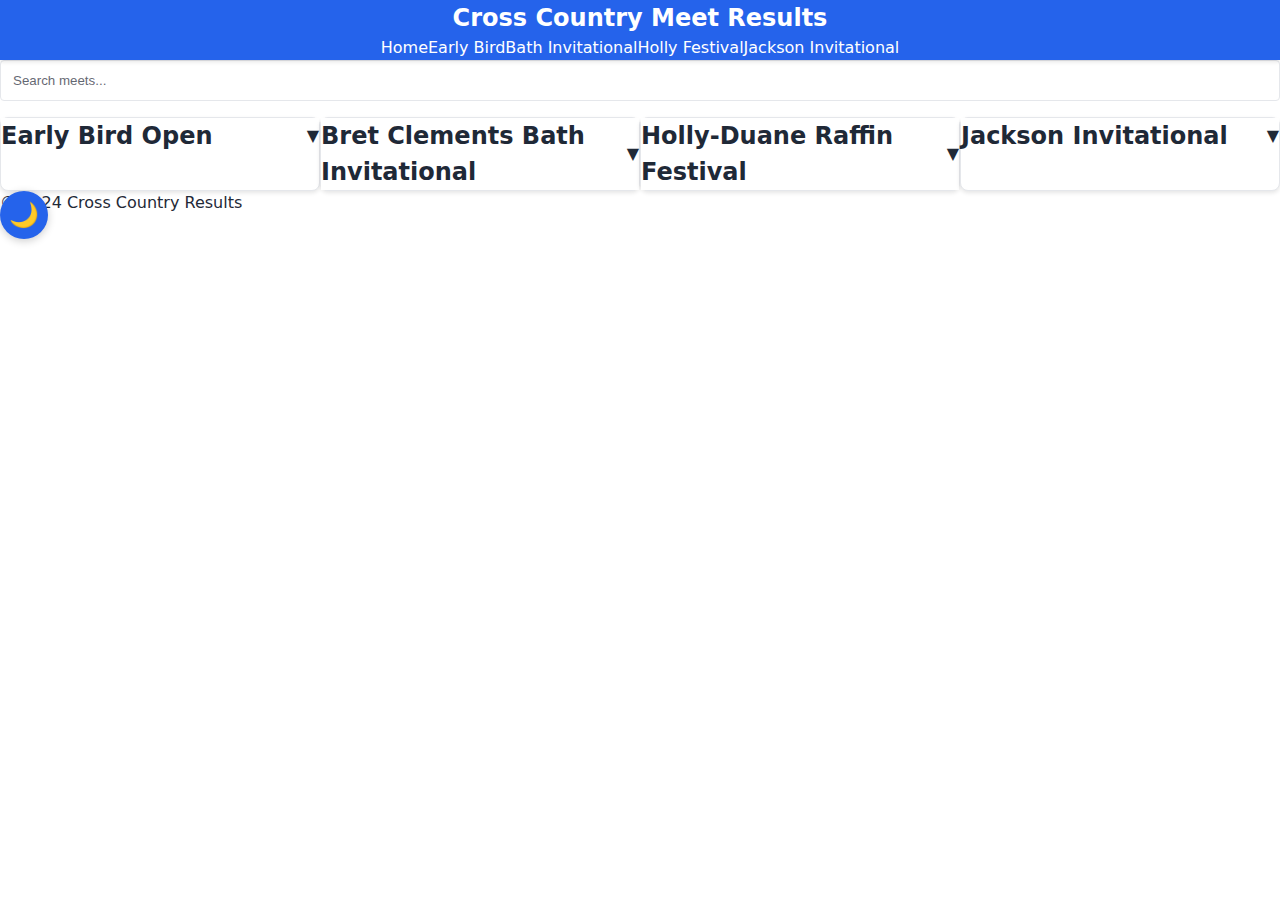
==== index.html @ 29115fbf "Update index.html" ====
<!DOCTYPE html>
<html lang="en">
<head>
    <meta charset="UTF-8">
    <meta name="viewport" content="width=device-width, initial-scale=1.0">
    <title>Cross Country Meet Results</title>
    <link rel="stylesheet" href="css/styles.css">
    <meta name="description" content="High school cross country meet results">
</head>
<body>
    <header class="header fade-in">
        <h1>Cross Country Meet Results</h1>
        <nav class="nav" role="navigation" aria-label="Main navigation">
            <a href="index.html" aria-current="page">Home</a>
            <a href="meets/early-bird.html">Early Bird</a>
            <a href="meets/bath.html">Bath Invitational</a>
            <a href="meets/holly.html">Holly Festival</a>
            <a href="meets/jackson.html">Jackson Invitational</a>
        </nav>
    </header>

    <main class="main-content">
        <div class="search-container fade-in">
            <input type="search" id="search" class="search-input" placeholder="Search meets..." aria-label="Search meets">
        </div>

        <div class="meet-list slide-in">
            <!-- Early Bird Open -->
            <section class="meet-card">
                <div class="collapsible-header">
                    <h2>Early Bird Open</h2>
                </div>
                <div class="collapsible-content">
                    <p class="meet-date">August 29, 2024</p>
                    <div class="meet-details">
                        <div class="stat-card">
                            <h3>🏃 Winner</h3>
                            <p>Beckett Crooks</p>
                            <p>16:11.20</p>
                        </div>
                        <p>Event: 5000 Meters</p>
                        <a href="meets/early-bird.html" class="meet-link">
                            View Full Results
                            <span class="sr-only">for Early Bird Open</span>
                        </a>
                    </div>
                </div>
            </section>

            <!-- Bath Invitational -->
            <section class="meet-card">
                <div class="collapsible-header">
                    <h2>Bret Clements Bath Invitational</h2>
                </div>
                <div class="collapsible-content">
                    <p class="meet-date">September 7, 2024</p>
                    <div class="meet-details">
                        <div class="stat-card">
                            <h3>🏃 Winner</h3>
                            <p>Ethan Powell</p>
                            <p>15:55.20</p>
                        </div>
                        <p>Event: 5000 Meters</p>
                        <a href="meets/bath.html" class="meet-link">
                            View Full Results
                            <span class="sr-only">for Bath Invitational</span>
                        </a>
                    </div>
                </div>
            </section>

            <!-- Holly Festival -->
            <section class="meet-card">
                <div class="collapsible-header">
                    <h2>Holly-Duane Raffin Festival</h2>
                </div>
                <div class="collapsible-content">
                    <p class="meet-date">September 14, 2024</p>
                    <div class="meet-details">
                        <div class="stat-card">
                            <h3>🏃 Winner</h3>
                            <p>Jack MacGregor</p>
                            <p>15:41.2</p>
                        </div>
                        <p>Event: 5000 Meters</p>
                        <a href="meets/holly.html" class="meet-link">
                            View Full Results
                            <span class="sr-only">for Holly Festival</span>
                        </a>
                    </div>
                </div>
            </section>

            <!-- Jackson Invitational -->
            <section class="meet-card">
                <div class="collapsible-header">
                    <h2>Jackson Invitational</h2>
                </div>
                <div class="collapsible-content">
                    <p class="meet-date">September 21, 2024</p>
                    <div class="meet-details">
                        <div class="stat-card">
                            <h3>🏃 Winner</h3>
                            <p>TBD</p>
                            <p>TBD</p>
                        </div>
                        <p>Event: 5000 Meters</p>
                        <a href="meets/jackson.html" class="meet-link">
                            View Full Results
                            <span class="sr-only">for Jackson Invitational</span>
                        </a>
                    </div>
                </div>
            </section>
        </div>
    </main>

    <button id="theme-toggle" class="theme-toggle" aria-label="Toggle dark mode">
        🌙
    </button>

    <footer>
        <p>© 2024 Cross Country Results</p>
    </footer>

    <script src="js/meet-scripts.js"></script>
</body>
</html>
---- css/styles.css ----
:root {
    /* Light theme colors */
    --primary-color: #2563eb;
    --secondary-color: #1e40af;
    --background-color: #ffffff;
    --text-color: #1f2937;
    --border-color: #e5e7eb;
    --card-background: #ffffff;
    --table-stripe: #f3f4f6;
    --highlight-background: #dbeafe;
}

[data-theme="dark"] {
    --primary-color: #3b82f6;
    --secondary-color: #60a5fa;
    --background-color: #1f2937;
    --text-color: #f3f4f6;
    --border-color: #374151;
    --card-background: #111827;
    --table-stripe: #283548;
    --highlight-background: #1e3a8a;
}

/* Update these existing styles */
body {
    background-color: var(--background-color);
    color: var(--text-color);
    transition: background-color 0.3s, color 0.3s;
}

.meet-card {
    background-color: var(--card-background);
    border: 1px solid var(--border-color);
    transition: transform 0.3s, box-shadow 0.3s, background-color 0.3s;
}

.table-wrapper table {
    background-color: var(--card-background);
    color: var(--text-color);
}

.table-wrapper tr:nth-child(even) {
    background-color: var(--table-stripe);
}

/* Theme toggle button styles */
.theme-toggle {
    position: fixed;
    bottom: 2rem;
    right: 2rem;
    width: 3rem;
    height: 3rem;
    border-radius: 50%;
    background-color: var(--primary-color);
    color: white;
    border: none;
    cursor: pointer;
    box-shadow: 0 2px 8px rgba(0, 0, 0, 0.2);
    transition: transform 0.3s;
    z-index: 1000;
    display: flex;
    align-items: center;
    justify-content: center;
    font-size: 1.5rem;
}

.theme-toggle:hover {
    transform: scale(1.1);
}

/* Search input styles */
.search-input {
    width: 100%;
    padding: 0.75rem;
    border: 1px solid var(--border-color);
    border-radius: 0.25rem;
    background-color: var(--card-background);
    color: var(--text-color);
    margin-bottom: 1rem;
}

.search-input::placeholder {
    color: var(--text-color);
    opacity: 0.7;
}

/* Animation for search results */
.fade-in {
    animation: fadeIn 0.3s ease-in;
}

@keyframes fadeIn {
    from { opacity: 0; }
    to { opacity: 1; }
}
  
  /* Animation speeds */
  --transition-speed: 0.3s;
  
  /* Spacing */
  --spacing-xs: 0.25rem;
  --spacing-sm: 0.5rem;
  --spacing-md: 1rem;
  --spacing-lg: 1.5rem;
  --spacing-xl: 2rem;
}

/* Dark theme colors using prefers-color-scheme */
@media (prefers-color-scheme: dark) {
  :root {
    --primary-color: #3b82f6;
    --secondary-color: #60a5fa;
    --background-color: #1f2937;
    --text-color: #f3f4f6;
    --border-color: #374151;
    --card-background: #111827;
    --table-stripe: #283548;
    --highlight-background: #1e3a8a;
  }
}

/* Reduced Motion Support */
@media (prefers-reduced-motion: reduce) {
  * {
    animation-duration: 0.01ms !important;
    animation-iteration-count: 1 !important;
    transition-duration: 0.01ms !important;
    scroll-behavior: auto !important;
  }
}

/* Base Mobile-First Styles */
* {
  margin: 0;
  padding: 0;
  box-sizing: border-box;
}

body {
  font-family: system-ui, -apple-system, sans-serif;
  line-height: 1.5;
  color: var(--text-color);
  background-color: var(--background-color);
}

/* Header & Navigation */
.header {
  background-color: var(--primary-color);
  padding: var(--spacing-md);
  position: sticky;
  top: 0;
  z-index: 100;
  box-shadow: 0 2px 4px rgba(0, 0, 0, 0.1);
}

.header h1 {
  color: white;
  font-size: 1.25rem;
  text-align: center;
  margin-bottom: var(--spacing-sm);
}

.nav {
  display: flex;
  justify-content: center;
  gap: var(--spacing-sm);
}

.nav a {
  color: white;
  text-decoration: none;
  padding: var(--spacing-sm);
  border-radius: 4px;
  transition: background-color var(--transition-speed);
}

.nav a:hover,
.nav a:focus {
  background-color: rgba(255, 255, 255, 0.1);
  outline: 2px solid white;
  outline-offset: 2px;
}

/* Collapsible Sections */
.collapsible {
  border: 1px solid var(--border-color);
  border-radius: 4px;
  margin-bottom: var(--spacing-md);
}

.collapsible-header {
  padding: var(--spacing-md);
  background-color: var(--card-background);
  display: flex;
  justify-content: space-between;
  align-items: center;
  cursor: pointer;
  transition: background-color var(--transition-speed);
}

.collapsible-header::after {
  content: '▼';
  transition: transform var(--transition-speed);
}

.collapsible.active .collapsible-header::after {
  transform: rotate(180deg);
}

.collapsible-content {
  max-height: 0;
  overflow: hidden;
  transition: max-height var(--transition-speed);
}

.collapsible.active .collapsible-content {
  max-height: 2000px;
}

/* Mobile-First Table Design */
.table-wrapper {
  overflow-x: auto;
  margin: var(--spacing-md) 0;
  border-radius: 4px;
  border: 1px solid var(--border-color);
}

table {
  width: 100%;
  border-collapse: collapse;
  background-color: var(--card-background);
}

th {
  background-color: var(--primary-color);
  color: white;
  font-weight: 600;
  text-align: left;
  position: sticky;
  top: 0;
}

th, td {
  padding: var(--spacing-md);
  border-bottom: 1px solid var(--border-color);
}

tr:nth-child(even) {
  background-color: var(--table-stripe);
}

/* Card Layouts for Mobile */
.meet-card {
  background-color: var(--card-background);
  border-radius: 8px;
  padding: var(--spacing-md);
  margin-bottom: var(--spacing-md);
  box-shadow: 0 2px 4px rgba(0, 0, 0, 0.1);
  transition: transform var(--transition-speed);
}

.meet-card:hover {
  transform: translateY(-2px);
}

/* Animations */
@keyframes fadeIn {
  from { opacity: 0; }
  to { opacity: 1; }
}

@keyframes slideIn {
  from { transform: translateY(20px); opacity: 0; }
  to { transform: translateY(0); opacity: 1; }
}

.fade-in {
  animation: fadeIn var(--transition-speed) ease-in;
}

.slide-in {
  animation: slideIn var(--transition-speed) ease-out;
}

/* Desktop Styles */
@media (min-width: 768px) {
  .header h1 {
    font-size: 1.5rem;
  }

  .meet-list {
    display: grid;
    grid-template-columns: repeat(auto-fill, minmax(300px, 1fr));
    gap: var(--spacing-md);
  }

  .table-responsive {
    display: table;
  }
}

/* High Contrast Mode */
@media (forced-colors: active) {
  .meet-card {
    border: 2px solid CanvasText;
  }
  
  .nav a:focus {
    outline: 2px solid CanvasText;
  }
}

/* Accessibility Improvements */
.sr-only {
  position: absolute;
  width: 1px;
  height: 1px;
  padding: 0;
  margin: -1px;
  overflow: hidden;
  clip: rect(0, 0, 0, 0);
  white-space: nowrap;
  border: 0;
}

/* Focus Styles */
:focus {
  outline: 2px solid var(--primary-color);
  outline-offset: 2px;
}

/* Dark Mode Toggle */
.theme-toggle {
  position: fixed;
  bottom: var(--spacing-lg);
  right: var(--spacing-lg);
  background-color: var(--primary-color);
  color: white;
  border: none;
  border-radius: 50%;
  width: 48px;
  height: 48px;
  cursor: pointer;
  box-shadow: 0 2px 8px rgba(0, 0, 0, 0.2);
  transition: transform var(--transition-speed);
}

.theme-toggle:hover {
  transform: scale(1.1);
}
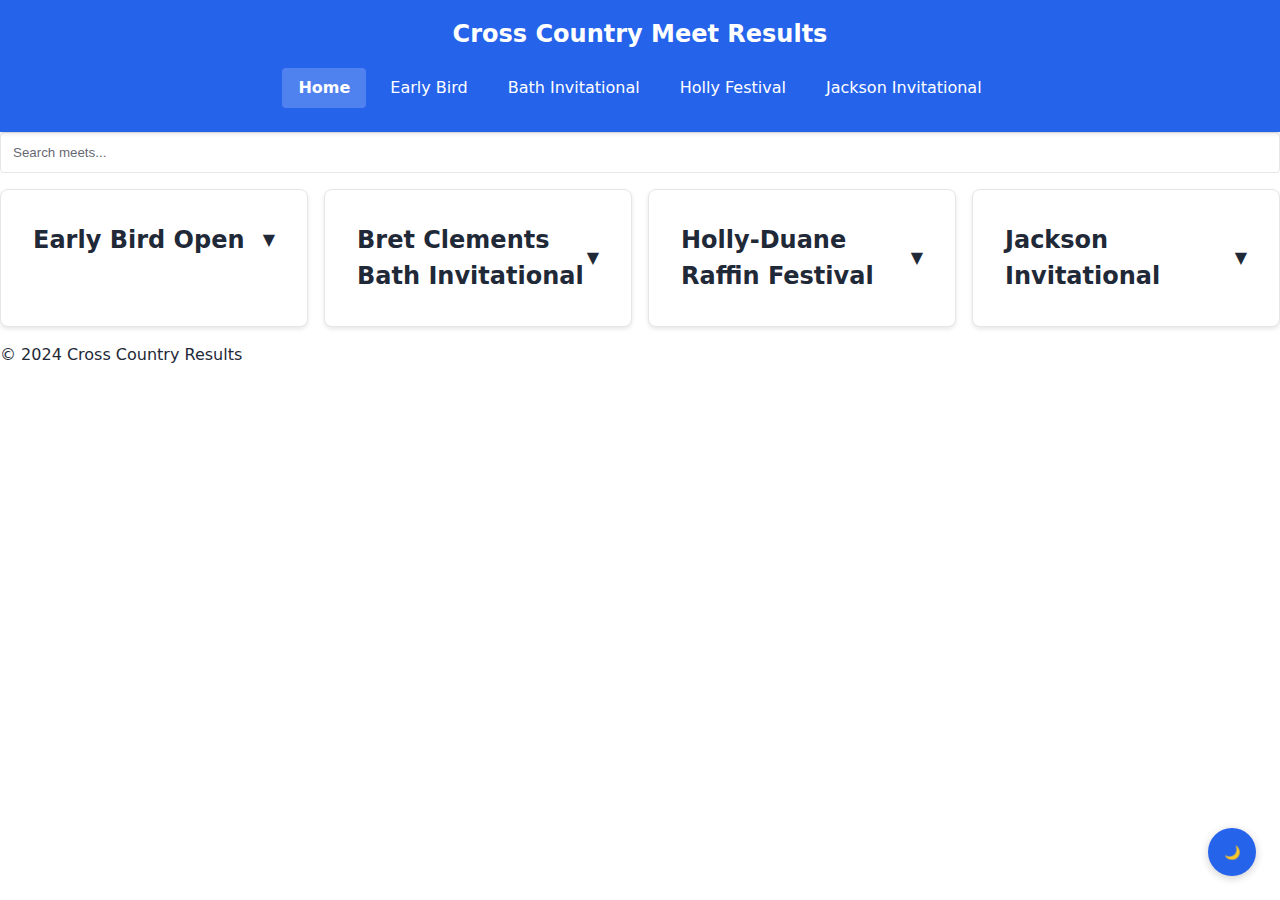
==== commit 4eec70a3: "Update index.html" ====
--- a/index.html
+++ b/index.html
@@ -101,8 +101,8 @@
                     <div class="meet-details">
                         <div class="stat-card">
                             <h3>🏃 Winner</h3>
-                            <p>TBD</p>
-                            <p>TBD</p>
+                            <p>Kyle O'Rourke</p>
+                            <p>15:08.66</p>
                         </div>
                         <p>Event: 5000 Meters</p>
                         <a href="meets/jackson.html" class="meet-link">
--- a/css/styles.css
+++ b/css/styles.css
@@ -1,4 +1,3 @@
-
 :root {
     /* Light theme colors */
     --primary-color: #2563eb;
@@ -9,6 +8,16 @@
     --card-background: #ffffff;
     --table-stripe: #f3f4f6;
     --highlight-background: #dbeafe;
+
+    /* Animation speeds */
+    --transition-speed: 0.3s;
+    
+    /* Spacing */
+    --spacing-xs: 0.25rem;
+    --spacing-sm: 0.5rem;
+    --spacing-md: 1rem;
+    --spacing-lg: 1.5rem;
+    --spacing-xl: 2rem;
 }
 
 [data-theme="dark"] {
@@ -22,54 +31,152 @@
     --highlight-background: #1e3a8a;
 }
 
-/* Update these existing styles */
+/* Base Mobile-First Styles */
+* {
+    margin: 0;
+    padding: 0;
+    box-sizing: border-box;
+}
+
 body {
+    font-family: system-ui, -apple-system, sans-serif;
+    line-height: 1.5;
+    color: var(--text-color);
     background-color: var(--background-color);
-    color: var(--text-color);
     transition: background-color 0.3s, color 0.3s;
 }
 
+/* Enhanced Header & Navigation */
+.header {
+    background-color: var(--primary-color);
+    padding: var(--spacing-md);
+    position: sticky;
+    top: 0;
+    z-index: 100;
+    box-shadow: 0 2px 4px rgba(0, 0, 0, 0.1);
+}
+
+.header h1 {
+    color: white;
+    font-size: 1.25rem;
+    text-align: center;
+    margin-bottom: var(--spacing-sm);
+}
+
+.nav {
+    display: flex;
+    flex-wrap: wrap;
+    justify-content: center;
+    gap: var(--spacing-sm);
+    padding: var(--spacing-sm);
+}
+
+.nav a {
+    color: white;
+    text-decoration: none;
+    padding: var(--spacing-sm) var(--spacing-md);
+    border-radius: 4px;
+    transition: background-color var(--transition-speed);
+    position: relative;
+    text-align: center;
+}
+
+.nav a[aria-current="page"] {
+    background-color: rgba(255, 255, 255, 0.2);
+    font-weight: bold;
+}
+
+.nav a:hover,
+.nav a:focus {
+    background-color: rgba(255, 255, 255, 0.1);
+    outline: 2px solid white;
+    outline-offset: 2px;
+}
+
+/* Collapsible Sections */
+.collapsible {
+    border: 1px solid var(--border-color);
+    border-radius: 4px;
+    margin-bottom: var(--spacing-md);
+}
+
+.collapsible-header {
+    padding: var(--spacing-md);
+    background-color: var(--card-background);
+    display: flex;
+    justify-content: space-between;
+    align-items: center;
+    cursor: pointer;
+    transition: background-color var(--transition-speed);
+}
+
+.collapsible-header::after {
+    content: '▼';
+    transition: transform var(--transition-speed);
+}
+
+.collapsible.active .collapsible-header::after {
+    transform: rotate(180deg);
+}
+
+.collapsible-content {
+    max-height: 0;
+    overflow: hidden;
+    transition: max-height var(--transition-speed);
+}
+
+.collapsible.active .collapsible-content {
+    max-height: 2000px;
+}
+
+/* Mobile-First Table Design */
+.table-wrapper {
+    overflow-x: auto;
+    margin: var(--spacing-md) 0;
+    border-radius: 4px;
+    border: 1px solid var(--border-color);
+}
+
+table {
+    width: 100%;
+    border-collapse: collapse;
+    background-color: var(--card-background);
+}
+
+th {
+    background-color: var(--primary-color);
+    color: white;
+    font-weight: 600;
+    text-align: left;
+    position: sticky;
+    top: 0;
+}
+
+th, td {
+    padding: var(--spacing-md);
+    border-bottom: 1px solid var(--border-color);
+}
+
+tr:nth-child(even) {
+    background-color: var(--table-stripe);
+}
+
+/* Card Layouts */
 .meet-card {
     background-color: var(--card-background);
+    border-radius: 8px;
+    padding: var(--spacing-md);
+    margin-bottom: var(--spacing-md);
+    box-shadow: 0 2px 4px rgba(0, 0, 0, 0.1);
+    transition: transform var(--transition-speed);
     border: 1px solid var(--border-color);
-    transition: transform 0.3s, box-shadow 0.3s, background-color 0.3s;
-}
-
-.table-wrapper table {
-    background-color: var(--card-background);
-    color: var(--text-color);
-}
-
-.table-wrapper tr:nth-child(even) {
-    background-color: var(--table-stripe);
-}
-
-/* Theme toggle button styles */
-.theme-toggle {
-    position: fixed;
-    bottom: 2rem;
-    right: 2rem;
-    width: 3rem;
-    height: 3rem;
-    border-radius: 50%;
-    background-color: var(--primary-color);
-    color: white;
-    border: none;
-    cursor: pointer;
-    box-shadow: 0 2px 8px rgba(0, 0, 0, 0.2);
-    transition: transform 0.3s;
-    z-index: 1000;
-    display: flex;
-    align-items: center;
-    justify-content: center;
-    font-size: 1.5rem;
-}
-
-.theme-toggle:hover {
-    transform: scale(1.1);
-}
-
-/* Search input styles */
+}
+
+.meet-card:hover {
+    transform: translateY(-2px);
+}
+
+/* Search Input */
 .search-input {
     width: 100%;
     padding: 0.75rem;
@@ -85,267 +192,114 @@
     opacity: 0.7;
 }
 
-/* Animation for search results */
-.fade-in {
-    animation: fadeIn 0.3s ease-in;
-}
-
+/* Animations */
 @keyframes fadeIn {
     from { opacity: 0; }
     to { opacity: 1; }
 }
-  
-  /* Animation speeds */
-  --transition-speed: 0.3s;
-  
-  /* Spacing */
-  --spacing-xs: 0.25rem;
-  --spacing-sm: 0.5rem;
-  --spacing-md: 1rem;
-  --spacing-lg: 1.5rem;
-  --spacing-xl: 2rem;
-}
-
-/* Dark theme colors using prefers-color-scheme */
-@media (prefers-color-scheme: dark) {
-  :root {
-    --primary-color: #3b82f6;
-    --secondary-color: #60a5fa;
-    --background-color: #1f2937;
-    --text-color: #f3f4f6;
-    --border-color: #374151;
-    --card-background: #111827;
-    --table-stripe: #283548;
-    --highlight-background: #1e3a8a;
-  }
-}
-
-/* Reduced Motion Support */
-@media (prefers-reduced-motion: reduce) {
-  * {
-    animation-duration: 0.01ms !important;
-    animation-iteration-count: 1 !important;
-    transition-duration: 0.01ms !important;
-    scroll-behavior: auto !important;
-  }
-}
-
-/* Base Mobile-First Styles */
-* {
-  margin: 0;
-  padding: 0;
-  box-sizing: border-box;
-}
-
-body {
-  font-family: system-ui, -apple-system, sans-serif;
-  line-height: 1.5;
-  color: var(--text-color);
-  background-color: var(--background-color);
-}
-
-/* Header & Navigation */
-.header {
-  background-color: var(--primary-color);
-  padding: var(--spacing-md);
-  position: sticky;
-  top: 0;
-  z-index: 100;
-  box-shadow: 0 2px 4px rgba(0, 0, 0, 0.1);
-}
-
-.header h1 {
-  color: white;
-  font-size: 1.25rem;
-  text-align: center;
-  margin-bottom: var(--spacing-sm);
-}
-
-.nav {
-  display: flex;
-  justify-content: center;
-  gap: var(--spacing-sm);
-}
-
-.nav a {
-  color: white;
-  text-decoration: none;
-  padding: var(--spacing-sm);
-  border-radius: 4px;
-  transition: background-color var(--transition-speed);
-}
-
-.nav a:hover,
-.nav a:focus {
-  background-color: rgba(255, 255, 255, 0.1);
-  outline: 2px solid white;
-  outline-offset: 2px;
-}
-
-/* Collapsible Sections */
-.collapsible {
-  border: 1px solid var(--border-color);
-  border-radius: 4px;
-  margin-bottom: var(--spacing-md);
-}
-
-.collapsible-header {
-  padding: var(--spacing-md);
-  background-color: var(--card-background);
-  display: flex;
-  justify-content: space-between;
-  align-items: center;
-  cursor: pointer;
-  transition: background-color var(--transition-speed);
-}
-
-.collapsible-header::after {
-  content: '▼';
-  transition: transform var(--transition-speed);
-}
-
-.collapsible.active .collapsible-header::after {
-  transform: rotate(180deg);
-}
-
-.collapsible-content {
-  max-height: 0;
-  overflow: hidden;
-  transition: max-height var(--transition-speed);
-}
-
-.collapsible.active .collapsible-content {
-  max-height: 2000px;
-}
-
-/* Mobile-First Table Design */
-.table-wrapper {
-  overflow-x: auto;
-  margin: var(--spacing-md) 0;
-  border-radius: 4px;
-  border: 1px solid var(--border-color);
-}
-
-table {
-  width: 100%;
-  border-collapse: collapse;
-  background-color: var(--card-background);
-}
-
-th {
-  background-color: var(--primary-color);
-  color: white;
-  font-weight: 600;
-  text-align: left;
-  position: sticky;
-  top: 0;
-}
-
-th, td {
-  padding: var(--spacing-md);
-  border-bottom: 1px solid var(--border-color);
-}
-
-tr:nth-child(even) {
-  background-color: var(--table-stripe);
-}
-
-/* Card Layouts for Mobile */
-.meet-card {
-  background-color: var(--card-background);
-  border-radius: 8px;
-  padding: var(--spacing-md);
-  margin-bottom: var(--spacing-md);
-  box-shadow: 0 2px 4px rgba(0, 0, 0, 0.1);
-  transition: transform var(--transition-speed);
-}
-
-.meet-card:hover {
-  transform: translateY(-2px);
-}
-
-/* Animations */
-@keyframes fadeIn {
-  from { opacity: 0; }
-  to { opacity: 1; }
-}
 
 @keyframes slideIn {
-  from { transform: translateY(20px); opacity: 0; }
-  to { transform: translateY(0); opacity: 1; }
+    from { transform: translateY(20px); opacity: 0; }
+    to { transform: translateY(0); opacity: 1; }
 }
 
 .fade-in {
-  animation: fadeIn var(--transition-speed) ease-in;
+    animation: fadeIn var(--transition-speed) ease-in;
 }
 
 .slide-in {
-  animation: slideIn var(--transition-speed) ease-out;
+    animation: slideIn var(--transition-speed) ease-out;
 }
 
 /* Desktop Styles */
 @media (min-width: 768px) {
-  .header h1 {
-    font-size: 1.5rem;
-  }
-
-  .meet-list {
-    display: grid;
-    grid-template-columns: repeat(auto-fill, minmax(300px, 1fr));
-    gap: var(--spacing-md);
-  }
-
-  .table-responsive {
-    display: table;
-  }
+    .header h1 {
+        font-size: 1.5rem;
+    }
+
+    .meet-list {
+        display: grid;
+        grid-template-columns: repeat(auto-fill, minmax(300px, 1fr));
+        gap: var(--spacing-md);
+    }
+
+    .table-responsive {
+        display: table;
+    }
+}
+
+/* Mobile Navigation */
+@media (max-width: 600px) {
+    .nav {
+        flex-direction: column;
+        align-items: center;
+    }
+    
+    .nav a {
+        width: 100%;
+    }
 }
 
 /* High Contrast Mode */
 @media (forced-colors: active) {
-  .meet-card {
-    border: 2px solid CanvasText;
-  }
-  
-  .nav a:focus {
-    outline: 2px solid CanvasText;
-  }
-}
-
-/* Accessibility Improvements */
+    .meet-card {
+        border: 2px solid CanvasText;
+    }
+    
+    .nav a:focus {
+        outline: 2px solid CanvasText;
+    }
+}
+
+/* Accessibility */
 .sr-only {
-  position: absolute;
-  width: 1px;
-  height: 1px;
-  padding: 0;
-  margin: -1px;
-  overflow: hidden;
-  clip: rect(0, 0, 0, 0);
-  white-space: nowrap;
-  border: 0;
+    position: absolute;
+    width: 1px;
+    height: 1px;
+    padding: 0;
+    margin: -1px;
+    overflow: hidden;
+    clip: rect(0, 0, 0, 0);
+    white-space: nowrap;
+    border: 0;
 }
 
 /* Focus Styles */
 :focus {
-  outline: 2px solid var(--primary-color);
-  outline-offset: 2px;
-}
-
-/* Dark Mode Toggle */
+    outline: 2px solid var(--primary-color);
+    outline-offset: 2px;
+}
+
+/* Theme Toggle */
 .theme-toggle {
-  position: fixed;
-  bottom: var(--spacing-lg);
-  right: var(--spacing-lg);
-  background-color: var(--primary-color);
-  color: white;
-  border: none;
-  border-radius: 50%;
-  width: 48px;
-  height: 48px;
-  cursor: pointer;
-  box-shadow: 0 2px 8px rgba(0, 0, 0, 0.2);
-  transition: transform var(--transition-speed);
+    position: fixed;
+    bottom: var(--spacing-lg);
+    right: var(--spacing-lg);
+    background-color: var(--primary-color);
+    color: white;
+    border: none;
+    border-radius: 50%;
+    width: 48px;
+    height: 48px;
+    cursor: pointer;
+    box-shadow: 0 2px 8px rgba(0, 0, 0, 0.2);
+    transition: transform var(--transition-speed);
+    z-index: 1000;
+    display: flex;
+    align-items: center;
+    justify-content: center;
 }
 
 .theme-toggle:hover {
-  transform: scale(1.1);
-}
+    transform: scale(1.1);
+}
+
+/* Reduced Motion */
+@media (prefers-reduced-motion: reduce) {
+    * {
+        animation-duration: 0.01ms !important;
+        animation-iteration-count: 1 !important;
+        transition-duration: 0.01ms !important;
+        scroll-behavior: auto !important;
+    }
+}
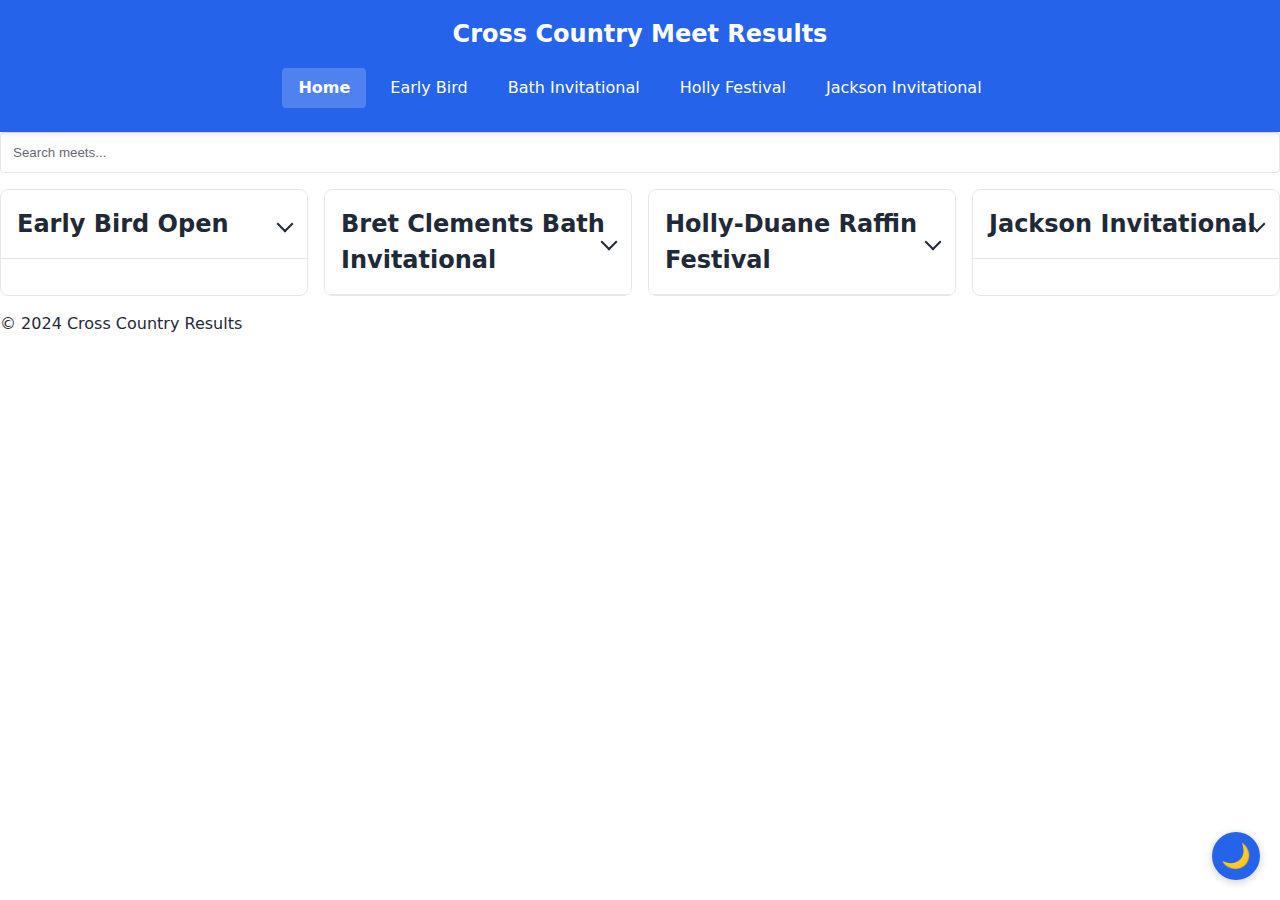
==== commit 7843c5c0: "Update index.html" ====
--- a/index.html
+++ b/index.html
@@ -27,10 +27,10 @@
         <div class="meet-list slide-in">
             <!-- Early Bird Open -->
             <section class="meet-card">
-                <div class="collapsible-header">
+                <div class="collapsible-header" tabindex="0" role="button" aria-expanded="false" aria-controls="early-bird-content">
                     <h2>Early Bird Open</h2>
                 </div>
-                <div class="collapsible-content">
+                <div id="early-bird-content" class="collapsible-content">
                     <p class="meet-date">August 29, 2024</p>
                     <div class="meet-details">
                         <div class="stat-card">
@@ -49,10 +49,10 @@
 
             <!-- Bath Invitational -->
             <section class="meet-card">
-                <div class="collapsible-header">
+                <div class="collapsible-header" tabindex="0" role="button" aria-expanded="false" aria-controls="bath-content">
                     <h2>Bret Clements Bath Invitational</h2>
                 </div>
-                <div class="collapsible-content">
+                <div id="bath-content" class="collapsible-content">
                     <p class="meet-date">September 7, 2024</p>
                     <div class="meet-details">
                         <div class="stat-card">
@@ -71,10 +71,10 @@
 
             <!-- Holly Festival -->
             <section class="meet-card">
-                <div class="collapsible-header">
+                <div class="collapsible-header" tabindex="0" role="button" aria-expanded="false" aria-controls="holly-content">
                     <h2>Holly-Duane Raffin Festival</h2>
                 </div>
-                <div class="collapsible-content">
+                <div id="holly-content" class="collapsible-content">
                     <p class="meet-date">September 14, 2024</p>
                     <div class="meet-details">
                         <div class="stat-card">
@@ -93,10 +93,10 @@
 
             <!-- Jackson Invitational -->
             <section class="meet-card">
-                <div class="collapsible-header">
+                <div class="collapsible-header" tabindex="0" role="button" aria-expanded="false" aria-controls="jackson-content">
                     <h2>Jackson Invitational</h2>
                 </div>
-                <div class="collapsible-content">
+                <div id="jackson-content" class="collapsible-content">
                     <p class="meet-date">September 21, 2024</p>
                     <div class="meet-details">
                         <div class="stat-card">
--- a/css/styles.css
+++ b/css/styles.css
@@ -99,34 +99,28 @@
     border-radius: 4px;
     margin-bottom: var(--spacing-md);
 }
-
 .collapsible-header {
-    padding: var(--spacing-md);
-    background-color: var(--card-background);
+    cursor: pointer;
+    padding: 1rem;
+    background-color: var(--card-background);
+    border-bottom: 1px solid var(--border-color);
     display: flex;
     justify-content: space-between;
     align-items: center;
-    cursor: pointer;
-    transition: background-color var(--transition-speed);
-}
-
-.collapsible-header::after {
-    content: '▼';
-    transition: transform var(--transition-speed);
-}
-
-.collapsible.active .collapsible-header::after {
-    transform: rotate(180deg);
 }
 
 .collapsible-content {
-    max-height: 0;
-    overflow: hidden;
-    transition: max-height var(--transition-speed);
+    display: none;
+    padding: 1rem;
 }
 
 .collapsible.active .collapsible-content {
-    max-height: 2000px;
+    display: block;
+}
+
+/* Add clear hover states */
+.collapsible-header:hover {
+    background-color: var(--highlight-background);
 }
 
 /* Mobile-First Table Design */
@@ -165,15 +159,87 @@
 .meet-card {
     background-color: var(--card-background);
     border-radius: 8px;
-    padding: var(--spacing-md);
+    border: 1px solid var(--border-color);
     margin-bottom: var(--spacing-md);
-    box-shadow: 0 2px 4px rgba(0, 0, 0, 0.1);
+    overflow: hidden;  /* Contains the content */
+}
+
+.meet-details {
+    padding: var(--spacing-md);
+}
+
+.stat-card {
+    background-color: var(--highlight-background);
+    padding: var(--spacing-md);
+    border-radius: 4px;
+    margin-bottom: var(--spacing-md);
+}
+
+.meet-date {
+    color: var(--text-color);
+    font-weight: 500;
+    margin-bottom: var(--spacing-sm);
+}
+
+.meet-link {
+    display: inline-block;
+    color: var(--primary-color);
+    text-decoration: none;
+    margin-top: var(--spacing-sm);
+    font-weight: 500;
+}
+
+.meet-link:hover {
+    text-decoration: underline;
+}
+
+/* Add collapsible indicator styles */
+.collapsible-header {
+    position: relative;
+    padding-right: 2.5rem; /* Space for the indicator */
+    cursor: pointer;
+    background-color: var(--card-background);
+    padding: var(--spacing-md);
+    display: flex;
+    justify-content: space-between;
+    align-items: center;
+    border-bottom: 1px solid var(--border-color);
+}
+
+.collapsible-header::after {
+    content: "";
+    position: absolute;
+    right: 1rem;
+    width: 10px;
+    height: 10px;
+    border-right: 2px solid var(--text-color);
+    border-bottom: 2px solid var(--text-color);
+    transform: rotate(45deg);
     transition: transform var(--transition-speed);
-    border: 1px solid var(--border-color);
-}
-
-.meet-card:hover {
-    transform: translateY(-2px);
+}
+
+.collapsible.active .collapsible-header::after {
+    transform: rotate(-135deg);
+}
+
+/* Add focus indicators for accessibility */
+.collapsible-header:focus {
+    outline: 2px solid var(--primary-color);
+    outline-offset: -2px;
+}
+
+/* High contrast mode support */
+@media (forced-colors: active) {
+    .collapsible-header::after {
+        border-color: ButtonText;
+    }
+}
+
+/* Reduce motion if preferred */
+@media (prefers-reduced-motion: reduce) {
+    .collapsible-header::after {
+        transition: none;
+    }
 }
 
 /* Search Input */
@@ -273,21 +339,22 @@
 /* Theme Toggle */
 .theme-toggle {
     position: fixed;
-    bottom: var(--spacing-lg);
-    right: var(--spacing-lg);
+    bottom: 20px;  /* Explicit pixel values */
+    right: 20px;
+    width: 48px;
+    height: 48px;
+    border-radius: 50%;
     background-color: var(--primary-color);
     color: white;
     border: none;
-    border-radius: 50%;
-    width: 48px;
-    height: 48px;
     cursor: pointer;
     box-shadow: 0 2px 8px rgba(0, 0, 0, 0.2);
-    transition: transform var(--transition-speed);
-    z-index: 1000;
+    z-index: 9999;  /* Ensure it's always on top */
     display: flex;
     align-items: center;
     justify-content: center;
+    font-size: 1.5rem;
+    padding: 0;
 }
 
 .theme-toggle:hover {
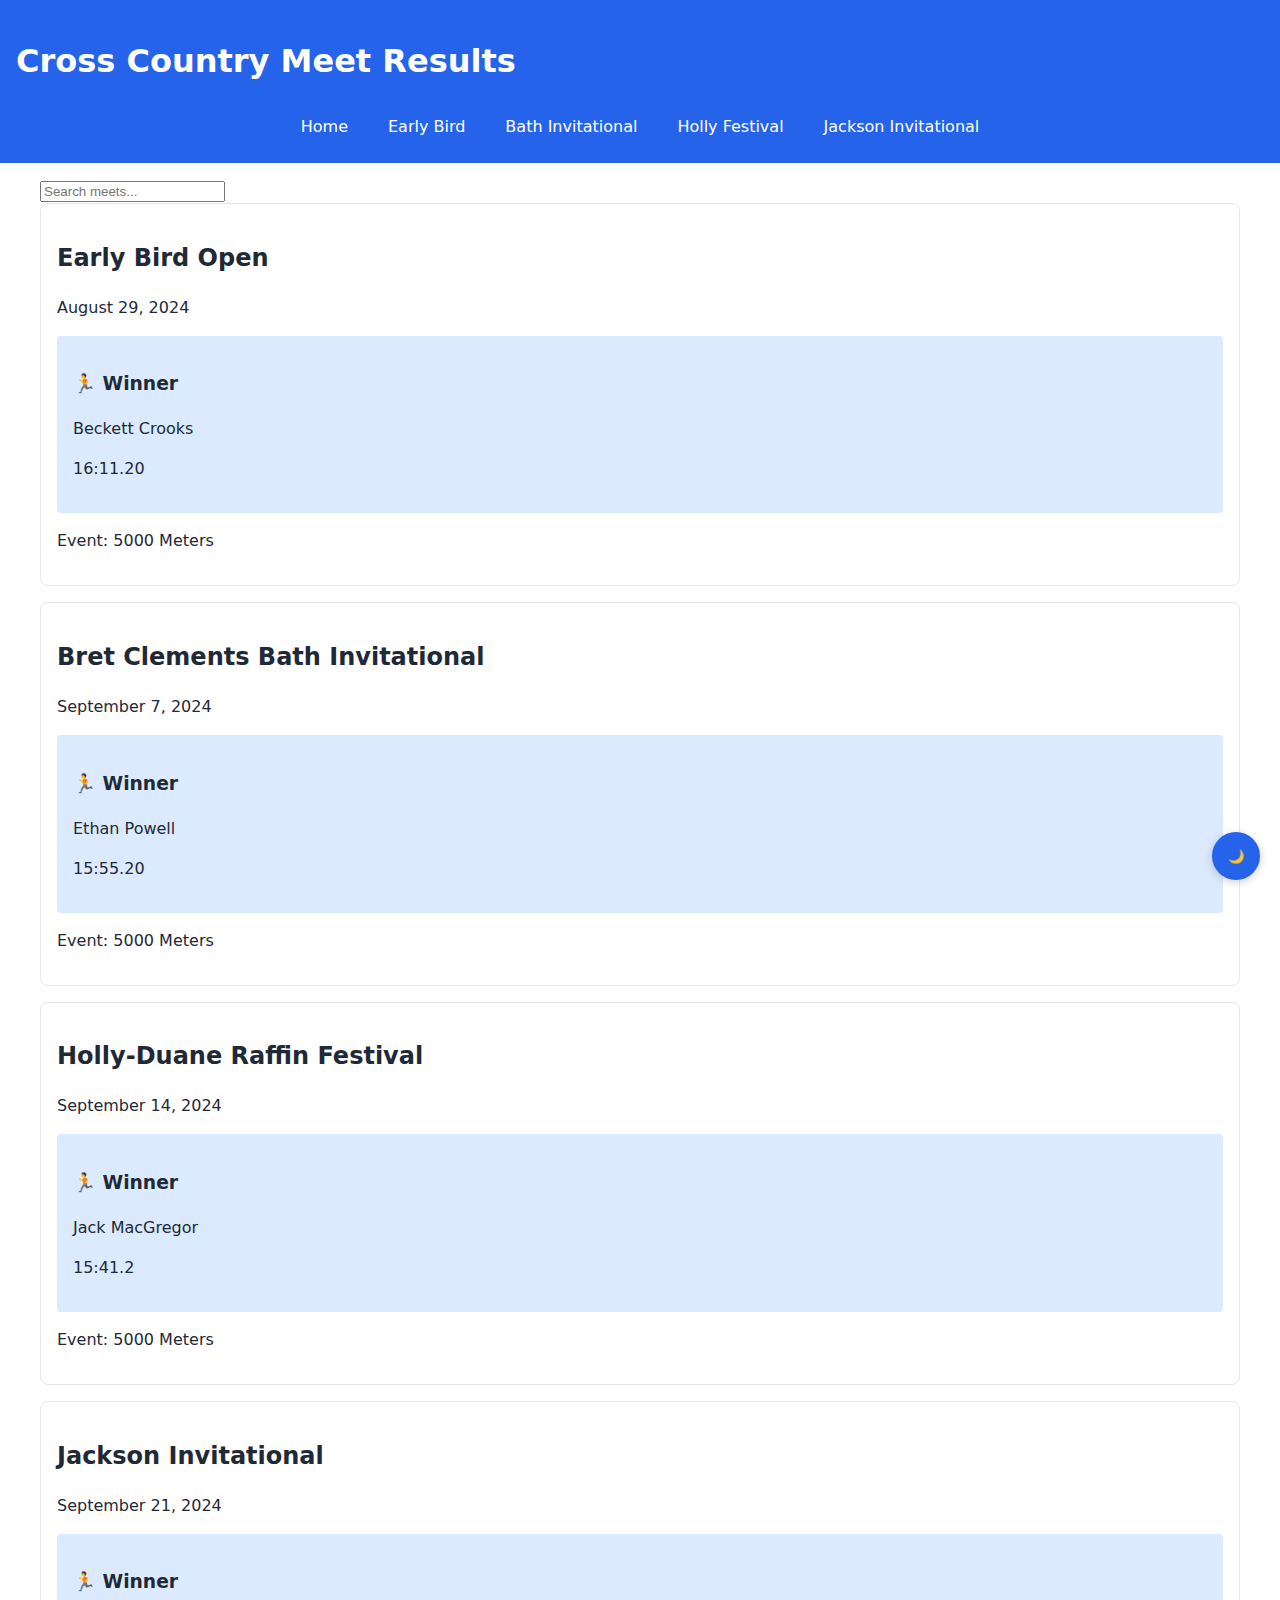
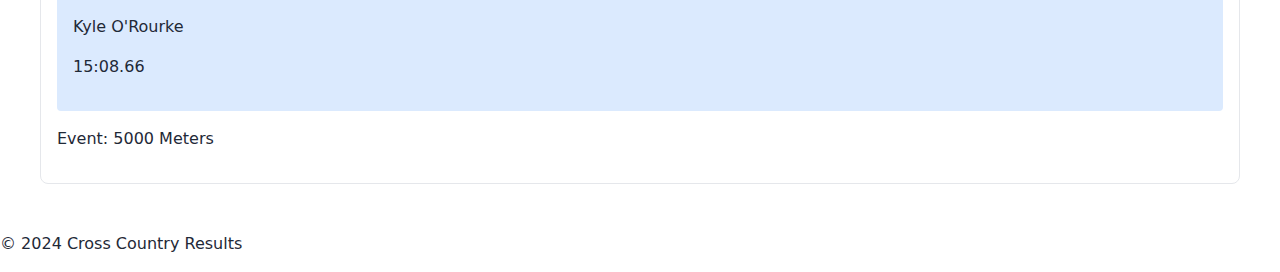
==== commit 552e47d6: "Update index.html" ====
--- a/index.html
+++ b/index.html
@@ -24,93 +24,65 @@
             <input type="search" id="search" class="search-input" placeholder="Search meets..." aria-label="Search meets">
         </div>
 
-        <div class="meet-list slide-in">
+             <div class="meet-list slide-in">
             <!-- Early Bird Open -->
             <section class="meet-card">
-                <div class="collapsible-header" tabindex="0" role="button" aria-expanded="false" aria-controls="early-bird-content">
-                    <h2>Early Bird Open</h2>
+                <a href="meets/early-bird.html" class="meet-card-link">
+                    <span class="sr-only">View Early Bird Open meet details</span>
+                </a>
+                <h2>Early Bird Open</h2>
+                <p class="meet-date">August 29, 2024</p>
+                <div class="stat-card">
+                    <h3>🏃 Winner</h3>
+                    <p>Beckett Crooks</p>
+                    <p>16:11.20</p>
                 </div>
-                <div id="early-bird-content" class="collapsible-content">
-                    <p class="meet-date">August 29, 2024</p>
-                    <div class="meet-details">
-                        <div class="stat-card">
-                            <h3>🏃 Winner</h3>
-                            <p>Beckett Crooks</p>
-                            <p>16:11.20</p>
-                        </div>
-                        <p>Event: 5000 Meters</p>
-                        <a href="meets/early-bird.html" class="meet-link">
-                            View Full Results
-                            <span class="sr-only">for Early Bird Open</span>
-                        </a>
-                    </div>
-                </div>
+                <p>Event: 5000 Meters</p>
             </section>
-
+        
             <!-- Bath Invitational -->
             <section class="meet-card">
-                <div class="collapsible-header" tabindex="0" role="button" aria-expanded="false" aria-controls="bath-content">
-                    <h2>Bret Clements Bath Invitational</h2>
+                <a href="meets/bath.html" class="meet-card-link">
+                    <span class="sr-only">View Bath Invitational meet details</span>
+                </a>
+                <h2>Bret Clements Bath Invitational</h2>
+                <p class="meet-date">September 7, 2024</p>
+                <div class="stat-card">
+                    <h3>🏃 Winner</h3>
+                    <p>Ethan Powell</p>
+                    <p>15:55.20</p>
                 </div>
-                <div id="bath-content" class="collapsible-content">
-                    <p class="meet-date">September 7, 2024</p>
-                    <div class="meet-details">
-                        <div class="stat-card">
-                            <h3>🏃 Winner</h3>
-                            <p>Ethan Powell</p>
-                            <p>15:55.20</p>
-                        </div>
-                        <p>Event: 5000 Meters</p>
-                        <a href="meets/bath.html" class="meet-link">
-                            View Full Results
-                            <span class="sr-only">for Bath Invitational</span>
-                        </a>
-                    </div>
-                </div>
+                <p>Event: 5000 Meters</p>
             </section>
-
+        
             <!-- Holly Festival -->
             <section class="meet-card">
-                <div class="collapsible-header" tabindex="0" role="button" aria-expanded="false" aria-controls="holly-content">
-                    <h2>Holly-Duane Raffin Festival</h2>
+                <a href="meets/holly.html" class="meet-card-link">
+                    <span class="sr-only">View Holly Festival meet details</span>
+                </a>
+                <h2>Holly-Duane Raffin Festival</h2>
+                <p class="meet-date">September 14, 2024</p>
+                <div class="stat-card">
+                    <h3>🏃 Winner</h3>
+                    <p>Jack MacGregor</p>
+                    <p>15:41.2</p>
                 </div>
-                <div id="holly-content" class="collapsible-content">
-                    <p class="meet-date">September 14, 2024</p>
-                    <div class="meet-details">
-                        <div class="stat-card">
-                            <h3>🏃 Winner</h3>
-                            <p>Jack MacGregor</p>
-                            <p>15:41.2</p>
-                        </div>
-                        <p>Event: 5000 Meters</p>
-                        <a href="meets/holly.html" class="meet-link">
-                            View Full Results
-                            <span class="sr-only">for Holly Festival</span>
-                        </a>
-                    </div>
-                </div>
+                <p>Event: 5000 Meters</p>
             </section>
-
+        
             <!-- Jackson Invitational -->
             <section class="meet-card">
-                <div class="collapsible-header" tabindex="0" role="button" aria-expanded="false" aria-controls="jackson-content">
-                    <h2>Jackson Invitational</h2>
+                <a href="meets/jackson.html" class="meet-card-link">
+                    <span class="sr-only">View Jackson Invitational meet details</span>
+                </a>
+                <h2>Jackson Invitational</h2>
+                <p class="meet-date">September 21, 2024</p>
+                <div class="stat-card">
+                    <h3>🏃 Winner</h3>
+                    <p>Kyle O'Rourke</p>
+                    <p>15:08.66</p>
                 </div>
-                <div id="jackson-content" class="collapsible-content">
-                    <p class="meet-date">September 21, 2024</p>
-                    <div class="meet-details">
-                        <div class="stat-card">
-                            <h3>🏃 Winner</h3>
-                            <p>Kyle O'Rourke</p>
-                            <p>15:08.66</p>
-                        </div>
-                        <p>Event: 5000 Meters</p>
-                        <a href="meets/jackson.html" class="meet-link">
-                            View Full Results
-                            <span class="sr-only">for Jackson Invitational</span>
-                        </a>
-                    </div>
-                </div>
+                <p>Event: 5000 Meters</p>
             </section>
         </div>
     </main>
--- a/css/styles.css
+++ b/css/styles.css
@@ -1,5 +1,4 @@
 :root {
-    /* Light theme colors */
     --primary-color: #2563eb;
     --secondary-color: #1e40af;
     --background-color: #ffffff;
@@ -8,11 +7,7 @@
     --card-background: #ffffff;
     --table-stripe: #f3f4f6;
     --highlight-background: #dbeafe;
-
-    /* Animation speeds */
-    --transition-speed: 0.3s;
     
-    /* Spacing */
     --spacing-xs: 0.25rem;
     --spacing-sm: 0.5rem;
     --spacing-md: 1rem;
@@ -31,44 +26,28 @@
     --highlight-background: #1e3a8a;
 }
 
-/* Base Mobile-First Styles */
-* {
-    margin: 0;
-    padding: 0;
-    box-sizing: border-box;
-}
-
+/* Base styles */
 body {
     font-family: system-ui, -apple-system, sans-serif;
     line-height: 1.5;
     color: var(--text-color);
     background-color: var(--background-color);
-    transition: background-color 0.3s, color 0.3s;
-}
-
-/* Enhanced Header & Navigation */
+    margin: 0;
+    padding: 0;
+}
+
+/* Header */
 .header {
     background-color: var(--primary-color);
     padding: var(--spacing-md);
-    position: sticky;
-    top: 0;
-    z-index: 100;
-    box-shadow: 0 2px 4px rgba(0, 0, 0, 0.1);
-}
-
-.header h1 {
-    color: white;
-    font-size: 1.25rem;
-    text-align: center;
-    margin-bottom: var(--spacing-sm);
+    color: white;
 }
 
 .nav {
     display: flex;
+    gap: var(--spacing-sm);
+    justify-content: center;
     flex-wrap: wrap;
-    justify-content: center;
-    gap: var(--spacing-sm);
-    padding: var(--spacing-sm);
 }
 
 .nav a {
@@ -76,77 +55,169 @@
     text-decoration: none;
     padding: var(--spacing-sm) var(--spacing-md);
     border-radius: 4px;
-    transition: background-color var(--transition-speed);
-    position: relative;
-    text-align: center;
-}
-
-.nav a[aria-current="page"] {
-    background-color: rgba(255, 255, 255, 0.2);
-    font-weight: bold;
 }
 
 .nav a:hover,
 .nav a:focus {
     background-color: rgba(255, 255, 255, 0.1);
-    outline: 2px solid white;
-    outline-offset: 2px;
-}
-
-/* Collapsible Sections */
+}
+
+/* Main content */
+.main-content {
+    padding: var(--spacing-md);
+    max-width: 1200px;
+    margin: 0 auto;
+}
+
+/* Meet Cards - Index Page */
+.meet-list .meet-card {
+    background-color: var(--card-background);
+    border: 1px solid var(--border-color);
+    border-radius: 8px;
+    margin-bottom: var(--spacing-md);
+}
+
+.meet-list .meet-card .meet-details {
+    padding: var(--spacing-md);
+}
+
+/* Meet Pages */
+.meet-content {
+    padding: var(--spacing-md);
+}
+
 .collapsible {
     border: 1px solid var(--border-color);
     border-radius: 4px;
     margin-bottom: var(--spacing-md);
-}
+    background-color: var(--card-background);
+}
+
 .collapsible-header {
+    padding: var(--spacing-md);
+    background-color: var(--card-background);
     cursor: pointer;
-    padding: 1rem;
-    background-color: var(--card-background);
-    border-bottom: 1px solid var(--border-color);
     display: flex;
     justify-content: space-between;
     align-items: center;
+    position: relative;
+}
+
+.collapsible-header::after {
+    content: "▼";
+    font-size: 0.8em;
+    transition: transform 0.3s ease;
+}
+
+.collapsible.active .collapsible-header::after {
+    transform: rotate(180deg);
 }
 
 .collapsible-content {
     display: none;
-    padding: 1rem;
+    padding: var(--spacing-md);
 }
 
 .collapsible.active .collapsible-content {
     display: block;
 }
-
-/* Add clear hover states */
-.collapsible-header:hover {
-    background-color: var(--highlight-background);
-}
-
-/* Mobile-First Table Design */
-.table-wrapper {
+/* Meet Cards with hover animation */
+.meet-card {
+    background-color: var(--card-background);
+    border: 1px solid var(--border-color);
+    border-radius: 8px;
+    margin-bottom: var(--spacing-md);
+    padding: var(--spacing-md);
+    cursor: pointer;
+    transition: transform 0.2s ease, box-shadow 0.2s ease;
+    position: relative;
+    overflow: hidden;
+}
+
+.meet-card:hover {
+    transform: translateY(-4px) rotate(1deg);
+    box-shadow: 0 4px 12px rgba(0, 0, 0, 0.1);
+}
+
+.meet-card a {
+    text-decoration: none;
+    color: var(--text-color);
+}
+
+/* Make entire card clickable */
+.meet-card-link {
+    position: absolute;
+    top: 0;
+    left: 0;
+    width: 100%;
+    height: 100%;
+    z-index: 1;
+}
+
+/* Scrollable Team Scores Table */
+.table-scroll-container {
+    max-height: 400px; /* Adjust this value as needed */
+    overflow-y: auto;
+    border: 1px solid var(--border-color);
+    border-radius: 4px;
+    margin: var(--spacing-md) 0;
+}
+
+/* Scrollbar styling */
+.table-scroll-container::-webkit-scrollbar {
+    width: 12px;
+}
+
+.table-scroll-container::-webkit-scrollbar-track {
+    background: var(--background-color);
+    border-radius: 4px;
+}
+
+.table-scroll-container::-webkit-scrollbar-thumb {
+    background-color: var(--primary-color);
+    border-radius: 6px;
+    border: 3px solid var(--background-color);
+}
+
+/* Sticky header for scrollable table */
+.table-scroll-container thead th {
+    position: sticky;
+    top: 0;
+    background-color: var(--primary-color);
+    z-index: 1;
+}
+
+/* Reduce motion if preferred */
+@media (prefers-reduced-motion: reduce) {
+    .meet-card:hover {
+        transform: none;
+        box-shadow: none;
+    }
+}
+
+/* Tables */
+.table-scroll-container {
     overflow-x: auto;
     margin: var(--spacing-md) 0;
-    border-radius: 4px;
-    border: 1px solid var(--border-color);
+    border: 1px solid var(--border-color);
+    border-radius: 4px;
 }
 
 table {
     width: 100%;
     border-collapse: collapse;
-    background-color: var(--card-background);
 }
 
 th {
     background-color: var(--primary-color);
     color: white;
-    font-weight: 600;
     text-align: left;
+    padding: var(--spacing-md);
     position: sticky;
     top: 0;
 }
 
-th, td {
+td {
     padding: var(--spacing-md);
     border-bottom: 1px solid var(--border-color);
 }
@@ -155,166 +226,28 @@
     background-color: var(--table-stripe);
 }
 
-/* Card Layouts */
-.meet-card {
-    background-color: var(--card-background);
-    border-radius: 8px;
-    border: 1px solid var(--border-color);
-    margin-bottom: var(--spacing-md);
-    overflow: hidden;  /* Contains the content */
-}
-
-.meet-details {
-    padding: var(--spacing-md);
-}
-
+/* Theme Toggle */
+.theme-toggle {
+    position: fixed;
+    bottom: 20px;
+    right: 20px;
+    width: 48px;
+    height: 48px;
+    border-radius: 50%;
+    background-color: var(--primary-color);
+    color: white;
+    border: none;
+    cursor: pointer;
+    box-shadow: 0 2px 8px rgba(0, 0, 0, 0.2);
+    z-index: 1000;
+}
+
+/* Stats Card */
 .stat-card {
     background-color: var(--highlight-background);
     padding: var(--spacing-md);
     border-radius: 4px;
     margin-bottom: var(--spacing-md);
-}
-
-.meet-date {
-    color: var(--text-color);
-    font-weight: 500;
-    margin-bottom: var(--spacing-sm);
-}
-
-.meet-link {
-    display: inline-block;
-    color: var(--primary-color);
-    text-decoration: none;
-    margin-top: var(--spacing-sm);
-    font-weight: 500;
-}
-
-.meet-link:hover {
-    text-decoration: underline;
-}
-
-/* Add collapsible indicator styles */
-.collapsible-header {
-    position: relative;
-    padding-right: 2.5rem; /* Space for the indicator */
-    cursor: pointer;
-    background-color: var(--card-background);
-    padding: var(--spacing-md);
-    display: flex;
-    justify-content: space-between;
-    align-items: center;
-    border-bottom: 1px solid var(--border-color);
-}
-
-.collapsible-header::after {
-    content: "";
-    position: absolute;
-    right: 1rem;
-    width: 10px;
-    height: 10px;
-    border-right: 2px solid var(--text-color);
-    border-bottom: 2px solid var(--text-color);
-    transform: rotate(45deg);
-    transition: transform var(--transition-speed);
-}
-
-.collapsible.active .collapsible-header::after {
-    transform: rotate(-135deg);
-}
-
-/* Add focus indicators for accessibility */
-.collapsible-header:focus {
-    outline: 2px solid var(--primary-color);
-    outline-offset: -2px;
-}
-
-/* High contrast mode support */
-@media (forced-colors: active) {
-    .collapsible-header::after {
-        border-color: ButtonText;
-    }
-}
-
-/* Reduce motion if preferred */
-@media (prefers-reduced-motion: reduce) {
-    .collapsible-header::after {
-        transition: none;
-    }
-}
-
-/* Search Input */
-.search-input {
-    width: 100%;
-    padding: 0.75rem;
-    border: 1px solid var(--border-color);
-    border-radius: 0.25rem;
-    background-color: var(--card-background);
-    color: var(--text-color);
-    margin-bottom: 1rem;
-}
-
-.search-input::placeholder {
-    color: var(--text-color);
-    opacity: 0.7;
-}
-
-/* Animations */
-@keyframes fadeIn {
-    from { opacity: 0; }
-    to { opacity: 1; }
-}
-
-@keyframes slideIn {
-    from { transform: translateY(20px); opacity: 0; }
-    to { transform: translateY(0); opacity: 1; }
-}
-
-.fade-in {
-    animation: fadeIn var(--transition-speed) ease-in;
-}
-
-.slide-in {
-    animation: slideIn var(--transition-speed) ease-out;
-}
-
-/* Desktop Styles */
-@media (min-width: 768px) {
-    .header h1 {
-        font-size: 1.5rem;
-    }
-
-    .meet-list {
-        display: grid;
-        grid-template-columns: repeat(auto-fill, minmax(300px, 1fr));
-        gap: var(--spacing-md);
-    }
-
-    .table-responsive {
-        display: table;
-    }
-}
-
-/* Mobile Navigation */
-@media (max-width: 600px) {
-    .nav {
-        flex-direction: column;
-        align-items: center;
-    }
-    
-    .nav a {
-        width: 100%;
-    }
-}
-
-/* High Contrast Mode */
-@media (forced-colors: active) {
-    .meet-card {
-        border: 2px solid CanvasText;
-    }
-    
-    .nav a:focus {
-        outline: 2px solid CanvasText;
-    }
 }
 
 /* Accessibility */
@@ -326,47 +259,11 @@
     margin: -1px;
     overflow: hidden;
     clip: rect(0, 0, 0, 0);
-    white-space: nowrap;
     border: 0;
 }
 
-/* Focus Styles */
-:focus {
-    outline: 2px solid var(--primary-color);
-    outline-offset: 2px;
-}
-
-/* Theme Toggle */
-.theme-toggle {
-    position: fixed;
-    bottom: 20px;  /* Explicit pixel values */
-    right: 20px;
-    width: 48px;
-    height: 48px;
-    border-radius: 50%;
-    background-color: var(--primary-color);
-    color: white;
-    border: none;
-    cursor: pointer;
-    box-shadow: 0 2px 8px rgba(0, 0, 0, 0.2);
-    z-index: 9999;  /* Ensure it's always on top */
-    display: flex;
-    align-items: center;
-    justify-content: center;
-    font-size: 1.5rem;
-    padding: 0;
-}
-
-.theme-toggle:hover {
-    transform: scale(1.1);
-}
-
-/* Reduced Motion */
 @media (prefers-reduced-motion: reduce) {
     * {
-        animation-duration: 0.01ms !important;
-        animation-iteration-count: 1 !important;
         transition-duration: 0.01ms !important;
-        scroll-behavior: auto !important;
     }
 }
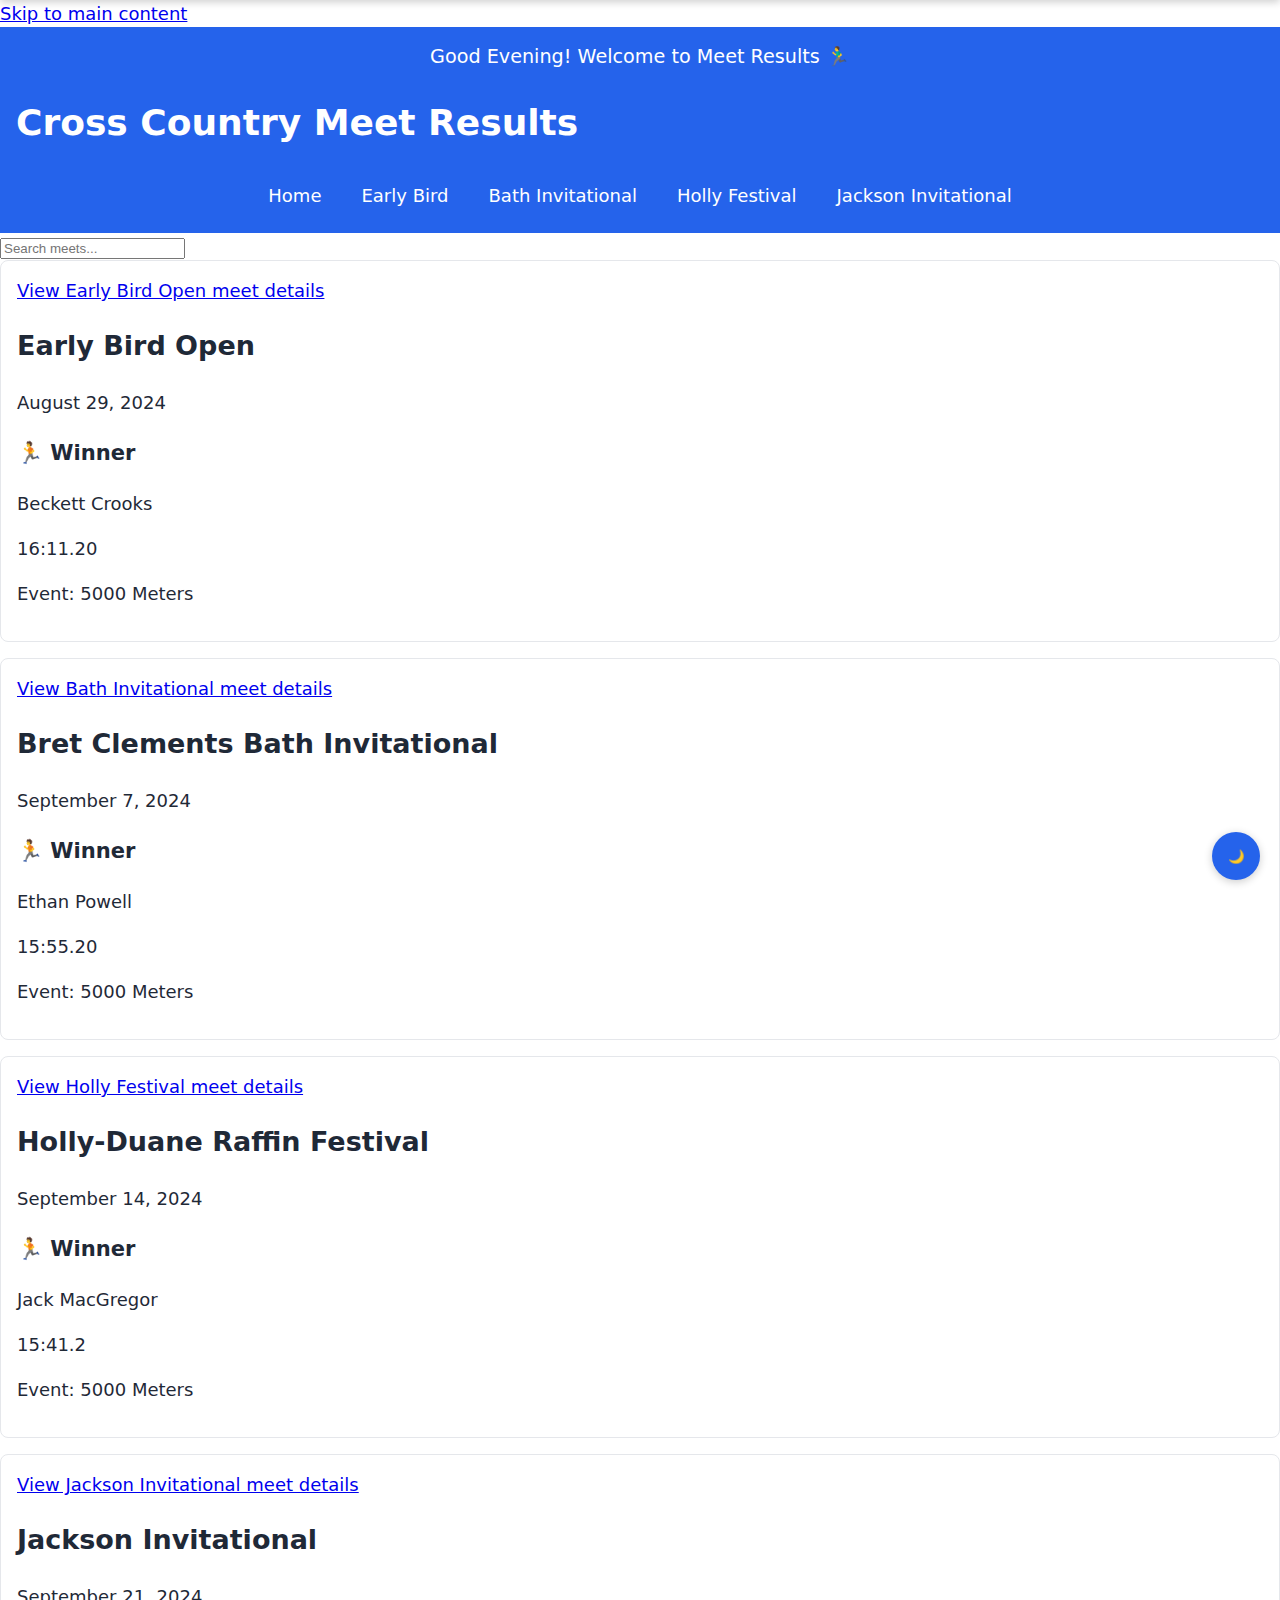
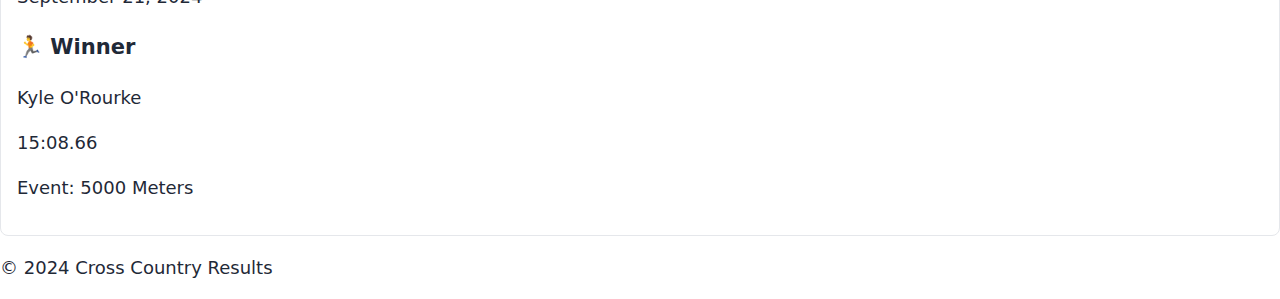
==== commit 20fc8169: "Update index.html" ====
--- a/index.html
+++ b/index.html
@@ -8,6 +8,7 @@
     <meta name="description" content="High school cross country meet results">
 </head>
 <body>
+    <a href="#main-content" class="skip-link">Skip to main content</a>
     <header class="header fade-in">
         <h1>Cross Country Meet Results</h1>
         <nav class="nav" role="navigation" aria-label="Main navigation">
--- a/css/styles.css
+++ b/css/styles.css
@@ -1,3 +1,4 @@
+/* Base theme variables */
 :root {
     --primary-color: #2563eb;
     --secondary-color: #1e40af;
@@ -8,13 +9,18 @@
     --table-stripe: #f3f4f6;
     --highlight-background: #dbeafe;
     
+    /* Spacing scale */
     --spacing-xs: 0.25rem;
     --spacing-sm: 0.5rem;
     --spacing-md: 1rem;
     --spacing-lg: 1.5rem;
     --spacing-xl: 2rem;
-}
-
+
+    /* Added fluid typography */
+    --font-size-base: clamp(1rem, 1vw + 0.75rem, 1.125rem);
+}
+
+/* Dark theme */
 [data-theme="dark"] {
     --primary-color: #3b82f6;
     --secondary-color: #60a5fa;
@@ -29,25 +35,35 @@
 /* Base styles */
 body {
     font-family: system-ui, -apple-system, sans-serif;
+    font-size: var(--font-size-base);
     line-height: 1.5;
     color: var(--text-color);
     background-color: var(--background-color);
     margin: 0;
     padding: 0;
-}
-
-/* Header */
+    transition: background-color 0.3s ease;
+}
+
+/* Enhanced header styles */
 .header {
     background-color: var(--primary-color);
     padding: var(--spacing-md);
     color: white;
 }
 
+/* Responsive navigation */
 .nav {
     display: flex;
+    flex-direction: column;
     gap: var(--spacing-sm);
-    justify-content: center;
-    flex-wrap: wrap;
+    align-items: center;
+}
+
+@media (min-width: 768px) {
+    .nav {
+        flex-direction: row;
+        justify-content: center;
+    }
 }
 
 .nav a {
@@ -55,37 +71,67 @@
     text-decoration: none;
     padding: var(--spacing-sm) var(--spacing-md);
     border-radius: 4px;
+    transition: background-color 0.2s ease;
 }
 
 .nav a:hover,
 .nav a:focus {
     background-color: rgba(255, 255, 255, 0.1);
-}
-
-/* Main content */
-.main-content {
-    padding: var(--spacing-md);
-    max-width: 1200px;
-    margin: 0 auto;
-}
-
-/* Meet Cards - Index Page */
-.meet-list .meet-card {
+    outline: none;
+}
+
+/* Enhanced meet cards */
+.meet-card {
     background-color: var(--card-background);
     border: 1px solid var(--border-color);
     border-radius: 8px;
     margin-bottom: var(--spacing-md);
-}
-
-.meet-list .meet-card .meet-details {
-    padding: var(--spacing-md);
-}
-
-/* Meet Pages */
-.meet-content {
-    padding: var(--spacing-md);
-}
-
+    padding: var(--spacing-md);
+    transition: transform 0.2s ease, box-shadow 0.2s ease;
+}
+
+@media (hover: hover) {
+    .meet-card:hover {
+        transform: translateY(-4px);
+        box-shadow: 0 4px 12px rgba(0, 0, 0, 0.1);
+    }
+}
+
+/* Improved table styles */
+.table-scroll-container {
+    overflow-x: auto;
+    margin: var(--spacing-md) 0;
+    border: 1px solid var(--border-color);
+    border-radius: 4px;
+    -webkit-overflow-scrolling: touch; /* Smooth scrolling on iOS */
+}
+
+table {
+    width: 100%;
+    border-collapse: collapse;
+    min-width: 600px; /* Prevents table from becoming too narrow */
+}
+
+th {
+    background-color: var(--primary-color);
+    color: white;
+    text-align: left;
+    padding: var(--spacing-md);
+    position: sticky;
+    top: 0;
+    z-index: 1;
+}
+
+td {
+    padding: var(--spacing-md);
+    border-bottom: 1px solid var(--border-color);
+}
+
+tr:nth-child(even) {
+    background-color: var(--table-stripe);
+}
+
+/* Collapsible sections */
 .collapsible {
     border: 1px solid var(--border-color);
     border-radius: 4px;
@@ -95,138 +141,17 @@
 
 .collapsible-header {
     padding: var(--spacing-md);
-    background-color: var(--card-background);
     cursor: pointer;
     display: flex;
     justify-content: space-between;
     align-items: center;
-    position: relative;
-}
-
-.collapsible-header::after {
-    content: "▼";
-    font-size: 0.8em;
-    transition: transform 0.3s ease;
-}
-
-.collapsible.active .collapsible-header::after {
-    transform: rotate(180deg);
 }
 
 .collapsible-content {
-    display: none;
-    padding: var(--spacing-md);
-}
-
-.collapsible.active .collapsible-content {
-    display: block;
-}
-/* Meet Cards with hover animation */
-.meet-card {
-    background-color: var(--card-background);
-    border: 1px solid var(--border-color);
-    border-radius: 8px;
-    margin-bottom: var(--spacing-md);
-    padding: var(--spacing-md);
-    cursor: pointer;
-    transition: transform 0.2s ease, box-shadow 0.2s ease;
-    position: relative;
-    overflow: hidden;
-}
-
-.meet-card:hover {
-    transform: translateY(-4px) rotate(1deg);
-    box-shadow: 0 4px 12px rgba(0, 0, 0, 0.1);
-}
-
-.meet-card a {
-    text-decoration: none;
-    color: var(--text-color);
-}
-
-/* Make entire card clickable */
-.meet-card-link {
-    position: absolute;
-    top: 0;
-    left: 0;
-    width: 100%;
-    height: 100%;
-    z-index: 1;
-}
-
-/* Scrollable Team Scores Table */
-.table-scroll-container {
-    max-height: 400px; /* Adjust this value as needed */
-    overflow-y: auto;
-    border: 1px solid var(--border-color);
-    border-radius: 4px;
-    margin: var(--spacing-md) 0;
-}
-
-/* Scrollbar styling */
-.table-scroll-container::-webkit-scrollbar {
-    width: 12px;
-}
-
-.table-scroll-container::-webkit-scrollbar-track {
-    background: var(--background-color);
-    border-radius: 4px;
-}
-
-.table-scroll-container::-webkit-scrollbar-thumb {
-    background-color: var(--primary-color);
-    border-radius: 6px;
-    border: 3px solid var(--background-color);
-}
-
-/* Sticky header for scrollable table */
-.table-scroll-container thead th {
-    position: sticky;
-    top: 0;
-    background-color: var(--primary-color);
-    z-index: 1;
-}
-
-/* Reduce motion if preferred */
-@media (prefers-reduced-motion: reduce) {
-    .meet-card:hover {
-        transform: none;
-        box-shadow: none;
-    }
-}
-
-/* Tables */
-.table-scroll-container {
-    overflow-x: auto;
-    margin: var(--spacing-md) 0;
-    border: 1px solid var(--border-color);
-    border-radius: 4px;
-}
-
-table {
-    width: 100%;
-    border-collapse: collapse;
-}
-
-th {
-    background-color: var(--primary-color);
-    color: white;
-    text-align: left;
-    padding: var(--spacing-md);
-    position: sticky;
-    top: 0;
-}
-
-td {
-    padding: var(--spacing-md);
-    border-bottom: 1px solid var(--border-color);
-}
-
-tr:nth-child(even) {
-    background-color: var(--table-stripe);
-}
-
-/* Theme Toggle */
+    padding: var(--spacing-md);
+}
+
+/* Theme toggle button */
 .theme-toggle {
     position: fixed;
     bottom: 20px;
@@ -240,30 +165,116 @@
     cursor: pointer;
     box-shadow: 0 2px 8px rgba(0, 0, 0, 0.2);
     z-index: 1000;
-}
-
-/* Stats Card */
-.stat-card {
-    background-color: var(--highlight-background);
-    padding: var(--spacing-md);
-    border-radius: 4px;
-    margin-bottom: var(--spacing-md);
+    transition: transform 0.2s ease;
+}
+
+.theme-toggle:hover {
+    transform: scale(1.1);
+}
+
+/* Animations */
+@keyframes fadeIn {
+    from { opacity: 0; transform: translateY(20px); }
+    to { opacity: 1; transform: translateY(0); }
+}
+
+.fade-in {
+    animation: fadeIn 0.3s ease-out forwards;
 }
 
 /* Accessibility */
-.sr-only {
-    position: absolute;
-    width: 1px;
-    height: 1px;
-    padding: 0;
-    margin: -1px;
-    overflow: hidden;
-    clip: rect(0, 0, 0, 0);
-    border: 0;
-}
-
 @media (prefers-reduced-motion: reduce) {
     * {
-        transition-duration: 0.01ms !important;
-    }
-}
+        animation: none !important;
+        transition: none !important;
+    }
+}
+
+/* Progress Bar */
+.progress-bar {
+    position: fixed;
+    top: 0;
+    left: 0;
+    height: 3px;
+    background: linear-gradient(
+        90deg,
+        var(--primary-color) 0%,
+        var(--secondary-color) 100%
+    );
+    transition: width 0.3s ease;
+    z-index: 1001;
+}
+
+/* Interactive Table Enhancements */
+table th {
+    position: relative;
+    cursor: pointer;
+    padding-right: 25px; /* Space for sort indicator */
+}
+
+table th::after {
+    content: '↕';
+    position: absolute;
+    right: 8px;
+    opacity: 0.5;
+}
+
+table tr {
+    transition: background-color 0.2s ease;
+}
+
+/* Floating Stats Bar */
+.floating-stats {
+    position: fixed;
+    top: 0;
+    left: 0;
+    right: 0;
+    background: var(--primary-color);
+    color: white;
+    padding: 10px;
+    display: flex;
+    justify-content: space-around;
+    z-index: 1000;
+    transform: translateY(-100%);
+    transition: transform 0.3s ease;
+    box-shadow: 0 2px 8px rgba(0, 0, 0, 0.2);
+}
+
+.floating-stats.visible {
+    transform: translateY(0);
+}
+
+/* Greeting Section */
+.greeting {
+    text-align: center;
+    margin-bottom: 1rem;
+    animation: slideDown 0.5s ease-out;
+    font-size: 1.2rem;
+    color: white;
+}
+
+@keyframes slideDown {
+    from { transform: translateY(-20px); opacity: 0; }
+    to { transform: translateY(0); opacity: 1; }
+}
+
+/* Responsive adjustments */
+@media (max-width: 768px) {
+    .floating-stats {
+        font-size: 0.9rem;
+        padding: 8px;
+    }
+    
+    .greeting {
+        font-size: 1rem;
+    }
+}
+
+@media (prefers-reduced-motion: reduce) {
+    .progress-bar,
+    .floating-stats,
+    .greeting {
+        transition: none;
+        animation: none;
+    }
+}
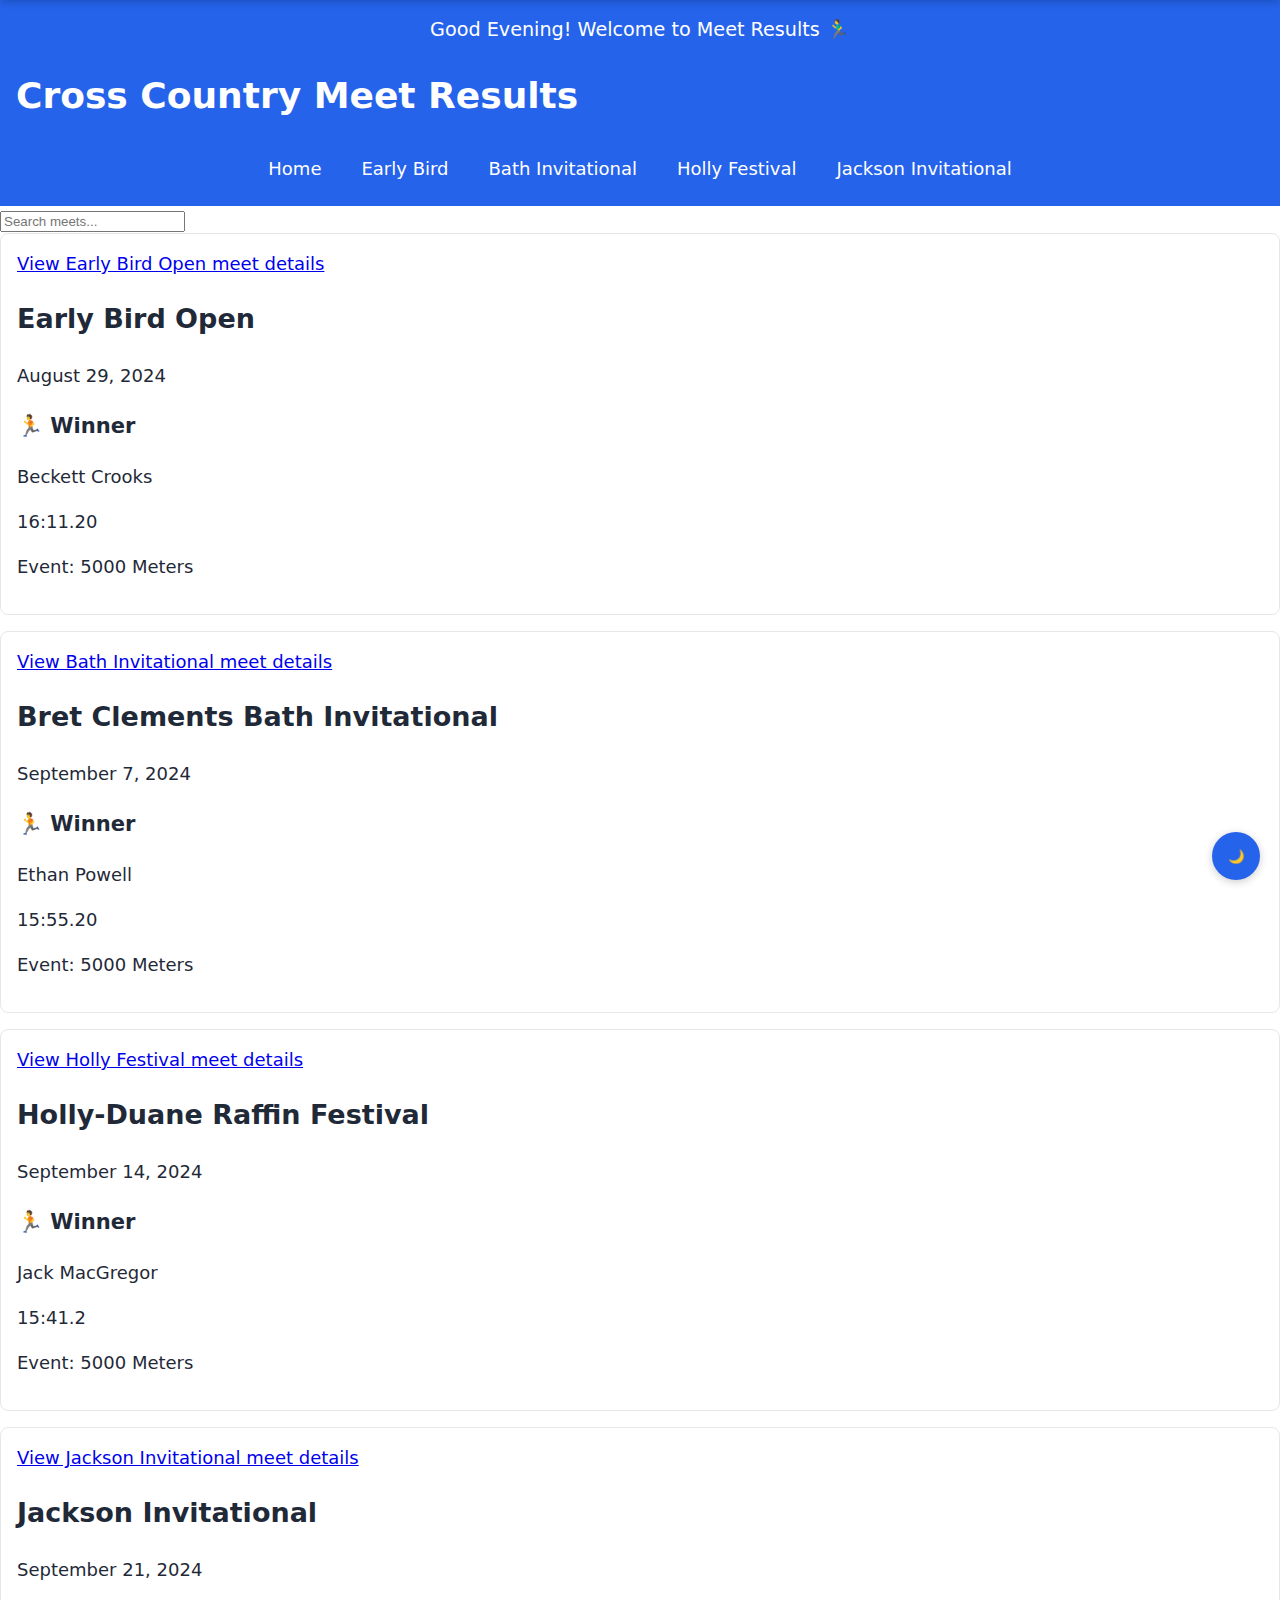
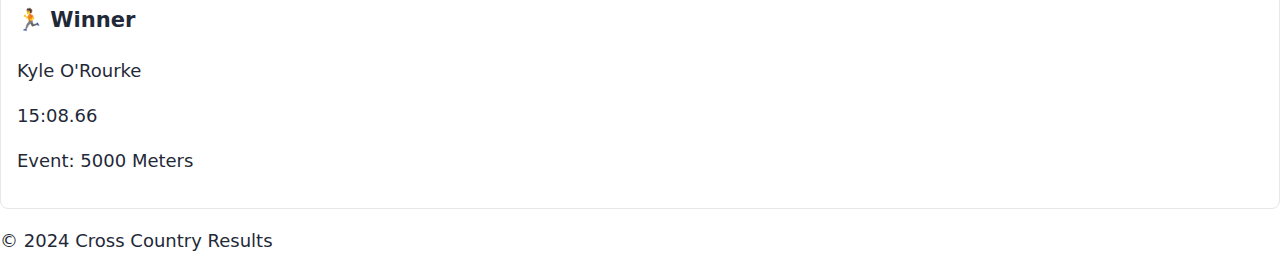
==== commit 6269e776: "Update index.html" ====
--- a/index.html
+++ b/index.html
@@ -8,7 +8,6 @@
     <meta name="description" content="High school cross country meet results">
 </head>
 <body>
-    <a href="#main-content" class="skip-link">Skip to main content</a>
     <header class="header fade-in">
         <h1>Cross Country Meet Results</h1>
         <nav class="nav" role="navigation" aria-label="Main navigation">
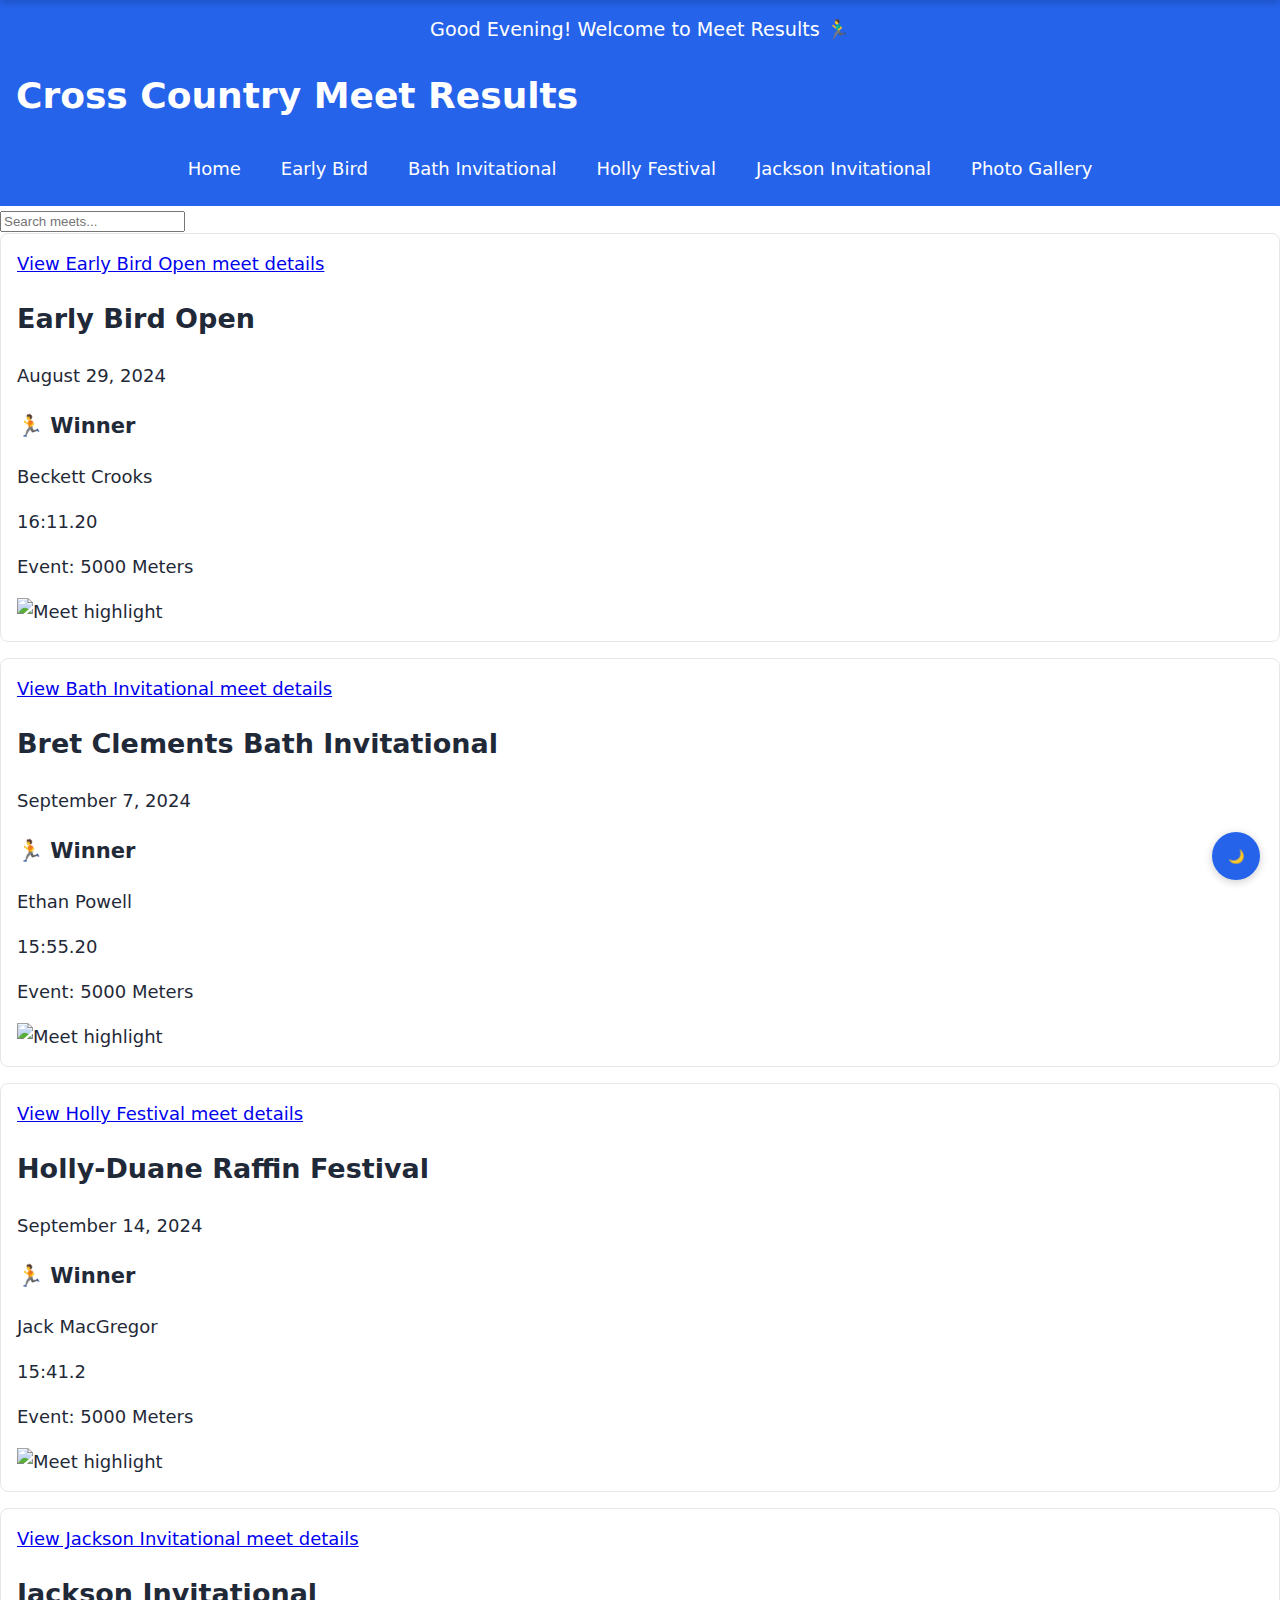
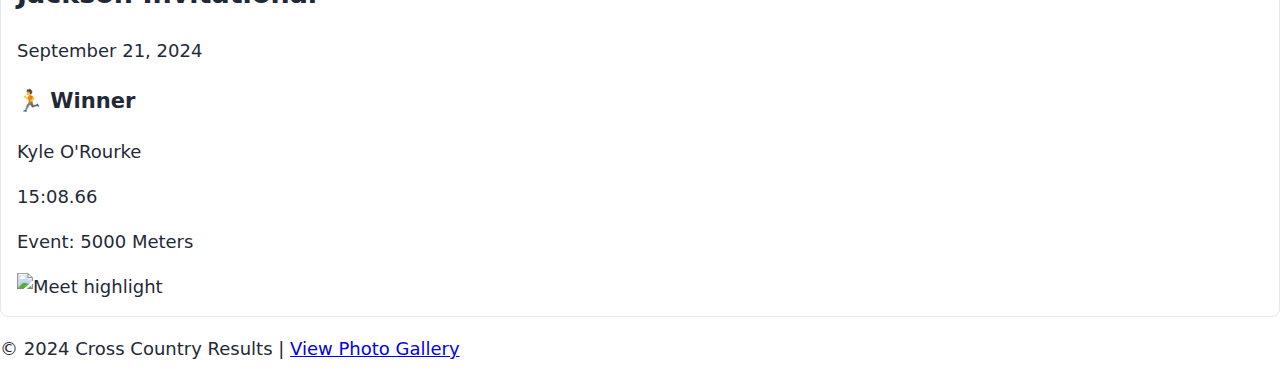
==== commit 9ca34127: "Update index.html" ====
--- a/index.html
+++ b/index.html
@@ -16,15 +16,14 @@
             <a href="meets/bath.html">Bath Invitational</a>
             <a href="meets/holly.html">Holly Festival</a>
             <a href="meets/jackson.html">Jackson Invitational</a>
+            <a href="gallery.html">Photo Gallery</a>
         </nav>
     </header>
-
     <main class="main-content">
         <div class="search-container fade-in">
             <input type="search" id="search" class="search-input" placeholder="Search meets..." aria-label="Search meets">
         </div>
-
-             <div class="meet-list slide-in">
+        <div class="meet-list slide-in">
             <!-- Early Bird Open -->
             <section class="meet-card">
                 <a href="meets/early-bird.html" class="meet-card-link">
@@ -38,6 +37,9 @@
                     <p>16:11.20</p>
                 </div>
                 <p>Event: 5000 Meters</p>
+                <div class="meet-thumbnail">
+                    <img src="images/18820257.jpg" alt="Meet highlight" class="thumbnail-img">
+                </div>
             </section>
         
             <!-- Bath Invitational -->
@@ -53,6 +55,9 @@
                     <p>15:55.20</p>
                 </div>
                 <p>Event: 5000 Meters</p>
+                <div class="meet-thumbnail">
+                    <img src="images/IMG_9242.jpg" alt="Meet highlight" class="thumbnail-img">
+                </div>
             </section>
         
             <!-- Holly Festival -->
@@ -68,6 +73,9 @@
                     <p>15:41.2</p>
                 </div>
                 <p>Event: 5000 Meters</p>
+                <div class="meet-thumbnail">
+                    <img src="images/IMG_9243.jpg" alt="Meet highlight" class="thumbnail-img">
+                </div>
             </section>
         
             <!-- Jackson Invitational -->
@@ -83,18 +91,18 @@
                     <p>15:08.66</p>
                 </div>
                 <p>Event: 5000 Meters</p>
+                <div class="meet-thumbnail">
+                    <img src="images/IMG_9244.jpg" alt="Meet highlight" class="thumbnail-img">
+                </div>
             </section>
         </div>
     </main>
-
     <button id="theme-toggle" class="theme-toggle" aria-label="Toggle dark mode">
         🌙
     </button>
-
     <footer>
-        <p>© 2024 Cross Country Results</p>
+        <p>© 2024 Cross Country Results | <a href="gallery.html">View Photo Gallery</a></p>
     </footer>
-
     <script src="js/meet-scripts.js"></script>
 </body>
 </html>
--- a/css/styles.css
+++ b/css/styles.css
@@ -278,3 +278,113 @@
         animation: none;
     }
 }
+
+
+/* Enhanced gallery styles - add to your existing styles.css */
+
+.gallery-section {
+    padding: var(--spacing-md);
+    max-width: 1400px;
+    margin: 0 auto;
+}
+
+.privacy-notice {
+    background-color: var(--highlight-background);
+    padding: var(--spacing-md);
+    border-radius: 8px;
+    margin-bottom: var(--spacing-xl);
+    box-shadow: 0 2px 4px rgba(0, 0, 0, 0.1);
+}
+
+.meet-gallery {
+    margin-bottom: var(--spacing-xl);
+}
+
+.photo-grid {
+    display: grid;
+    grid-template-columns: repeat(auto-fill, minmax(320px, 1fr));
+    gap: var(--spacing-lg);
+    padding: var(--spacing-md) 0;
+}
+
+.photo-card {
+    position: relative;
+    border-radius: 12px;
+    overflow: hidden;
+    box-shadow: 0 4px 6px rgba(0, 0, 0, 0.1);
+    transition: all 0.3s ease;
+    background-color: var(--card-background);
+}
+
+.photo-card:hover {
+    transform: translateY(-4px);
+    box-shadow: 0 8px 12px rgba(0, 0, 0, 0.15);
+}
+
+.photo-card img {
+    width: 100%;
+    height: 320px;
+    object-fit: cover;
+    display: block;
+    transition: transform 0.3s ease;
+}
+
+.photo-card:hover img {
+    transform: scale(1.05);
+}
+
+.photo-caption {
+    position: absolute;
+    bottom: 0;
+    left: 0;
+    right: 0;
+    padding: var(--spacing-sm) var(--spacing-md);
+    background: linear-gradient(transparent, rgba(0, 0, 0, 0.8));
+    color: white;
+    font-size: 0.9rem;
+    transform: translateY(100%);
+    transition: transform 0.3s ease;
+}
+
+.photo-card:hover .photo-caption {
+    transform: translateY(0);
+}
+
+/* Dark mode adjustments */
+[data-theme="dark"] .photo-card {
+    box-shadow: 0 4px 6px rgba(0, 0, 0, 0.3);
+}
+
+/* Responsive adjustments */
+@media (max-width: 768px) {
+    .photo-grid {
+        grid-template-columns: repeat(auto-fill, minmax(280px, 1fr));
+        gap: var(--spacing-md);
+    }
+    
+    .photo-card img {
+        height: 280px;
+    }
+}
+
+@media (max-width: 480px) {
+    .photo-grid {
+        grid-template-columns: 1fr;
+    }
+    
+    .photo-card {
+        margin-bottom: var(--spacing-md);
+    }
+}
+
+/* Loading state */
+.photo-card img.loading {
+    background: linear-gradient(90deg, var(--card-background) 0%, var(--border-color) 50%, var(--card-background) 100%);
+    background-size: 200% 100%;
+    animation: loading 1.5s infinite;
+}
+
+@keyframes loading {
+    0% { background-position: 200% 0; }
+    100% { background-position: -200% 0; }
+}
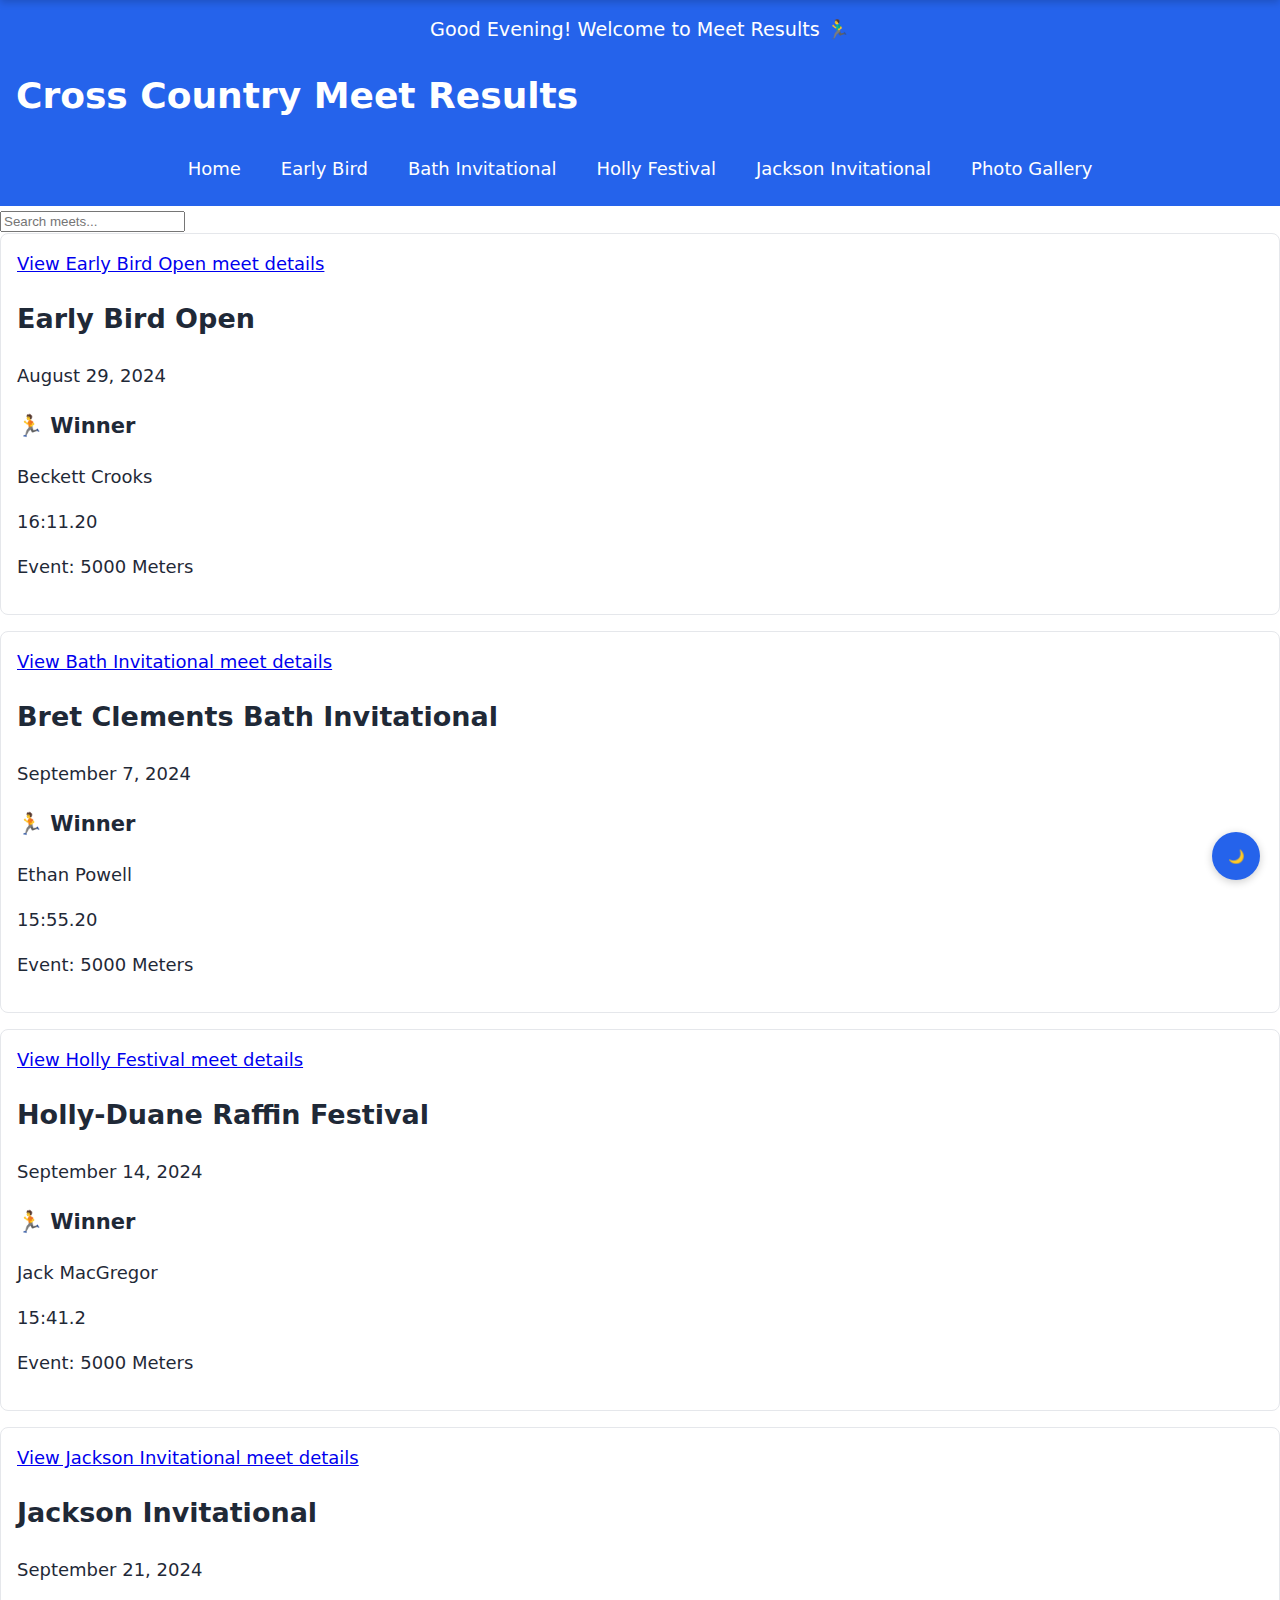
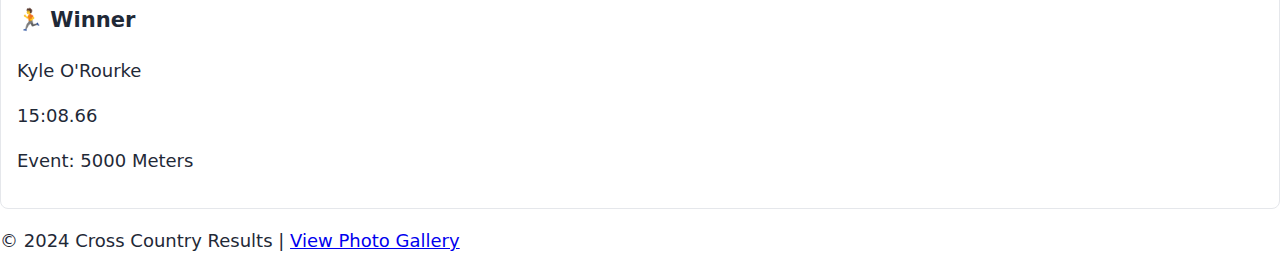
==== commit c3851262: "Update index.html" ====
--- a/index.html
+++ b/index.html
@@ -37,9 +37,6 @@
                     <p>16:11.20</p>
                 </div>
                 <p>Event: 5000 Meters</p>
-                <div class="meet-thumbnail">
-                    <img src="images/18820257.jpg" alt="Meet highlight" class="thumbnail-img">
-                </div>
             </section>
         
             <!-- Bath Invitational -->
@@ -55,9 +52,6 @@
                     <p>15:55.20</p>
                 </div>
                 <p>Event: 5000 Meters</p>
-                <div class="meet-thumbnail">
-                    <img src="images/IMG_9242.jpg" alt="Meet highlight" class="thumbnail-img">
-                </div>
             </section>
         
             <!-- Holly Festival -->
@@ -73,9 +67,6 @@
                     <p>15:41.2</p>
                 </div>
                 <p>Event: 5000 Meters</p>
-                <div class="meet-thumbnail">
-                    <img src="images/IMG_9243.jpg" alt="Meet highlight" class="thumbnail-img">
-                </div>
             </section>
         
             <!-- Jackson Invitational -->
@@ -91,9 +82,6 @@
                     <p>15:08.66</p>
                 </div>
                 <p>Event: 5000 Meters</p>
-                <div class="meet-thumbnail">
-                    <img src="images/IMG_9244.jpg" alt="Meet highlight" class="thumbnail-img">
-                </div>
             </section>
         </div>
     </main>
